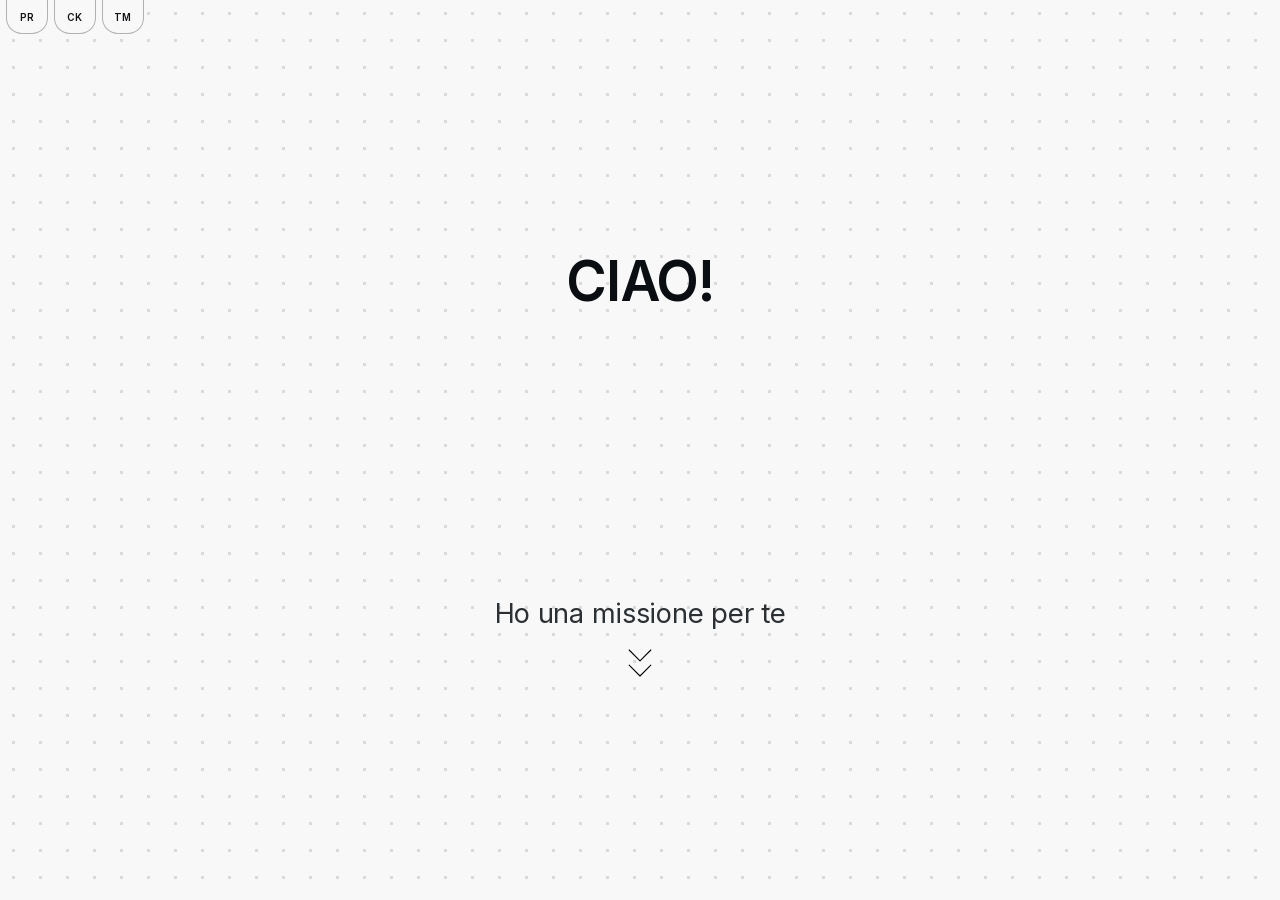
==== index.html @ a97706b1 "nuova slide e gestione privacy cookie e termini" ====
<!DOCTYPE html>
<html lang="it">
<head>
  <meta charset="UTF-8" />
  <meta name="viewport" content="width=device-width, initial-scale=1.0" />
  <title>Intesta | Progetto casco intelligente</title>
  <meta
    name="description"
    content="Intesta e il progetto in lingua italiana dedicato a un casco intelligente: una presentazione mobile-first con percorso interattivo per raccontare l'idea e il suo impatto sulla sicurezza."
  />
  <meta name="robots" content="index, follow" />
  <meta name="theme-color" content="#f8f8f8" />
  <meta name="apple-mobile-web-app-title" content="Intesta" />
  <meta property="og:locale" content="it_IT" />
  <meta property="og:type" content="website" />
  <meta property="og:site_name" content="Intesta" />
  <meta property="og:title" content="Intesta | Progetto casco intelligente" />
  <meta
    property="og:description"
    content="Scopri Intesta: la presentazione del progetto di casco intelligente, pensata per raccontare in modo semplice e coinvolgente una soluzione orientata alla sicurezza."
  />
  <meta name="twitter:card" content="summary" />
  <meta name="twitter:title" content="Intesta | Progetto casco intelligente" />
  <meta
    name="twitter:description"
    content="Presentazione interattiva in italiano del progetto Intesta: un casco intelligente orientato alla sicurezza."
  />
  <link rel="stylesheet" href="./assets/css/style.css" />
</head>
<body>
  <main id="app" aria-live="polite"></main>
  <nav class="legal-dock" aria-label="Link legali">
    <a class="legal-icon" href="./privacy.html" aria-label="Privacy Policy" title="Privacy Policy">PR</a>
    <a class="legal-icon" href="./cookie.html" aria-label="Cookie tecnici" title="Cookie tecnici">CK</a>
    <a class="legal-icon" href="./termini.html" aria-label="Termini di utilizzo" title="Termini di utilizzo">TM</a>
  </nav>
  <script src="./assets/js/app.js"></script>
</body>
</html>
---- assets/css/style.css ----
@font-face {
  font-family: "Inter";
  src: url("../fonts/Inter-Variable-latin.woff2") format("woff2");
  font-style: normal;
  font-weight: 100 900;
  font-display: swap;
}

* {
  box-sizing: border-box;
  margin: 0;
  padding: 0;
}

:root {
  --site-max-width: 600px;
  --site-side: max(0px, calc((100vw - var(--site-max-width)) / 2));
}

body {
  min-height: 100vh;
  font-family: "Inter", -apple-system, BlinkMacSystemFont, "Segoe UI", Arial, sans-serif;
  background-color: #f8f8f8;
  background-image: radial-gradient(circle, #dadada 1.45px, transparent 1.45px);
  background-size: 27px 27px;
  color: #111317;
  overflow: hidden;
}

#app {
  min-height: 100vh;
  max-width: var(--site-max-width);
  margin: 0 auto;
  position: relative;
}

.slider {
  position: relative;
  min-height: 100vh;
  display: grid;
  width: min(100vw, var(--site-max-width));
  margin: 0 auto;
  padding: clamp(24px, 7vw, 56px) clamp(18px, 5vw, 36px) 20px;
}

.slides {
  position: fixed;
  top: 0;
  right: var(--site-side);
  bottom: 0;
  left: var(--site-side);
  display: grid;
  place-items: center;
  pointer-events: none;
}

.slide {
  position: fixed;
  top: 0;
  right: var(--site-side);
  bottom: 0;
  left: var(--site-side);
  display: grid;
  place-items: center;
  opacity: 0;
  visibility: hidden;
  transform: translateY(20px) scale(0.985);
  filter: blur(7px);
  transition:
    opacity 620ms cubic-bezier(0.22, 1, 0.36, 1),
    transform 740ms cubic-bezier(0.22, 1, 0.36, 1),
    filter 480ms ease,
    visibility 0ms linear 740ms;
}

.slide.is-active {
  opacity: 1;
  visibility: visible;
  transform: translateY(0) scale(1);
  filter: blur(0);
  transition:
    opacity 620ms cubic-bezier(0.22, 1, 0.36, 1),
    transform 740ms cubic-bezier(0.22, 1, 0.36, 1),
    filter 430ms ease,
    visibility 0ms;
}

.slide-title {
  position: fixed;
  top: 30%;
  left: 50%;
  font-size: clamp(2rem, 9.5vw, 3.45rem);
  font-weight: 600;
  letter-spacing: -0.025em;
  text-align: center;
  line-height: 1.05;
  color: #0a0d11;
  transform: translate(-50%, -30%) translateX(var(--title-shift, 0));
  transition: transform 220ms ease, opacity 220ms ease;
  width: 90%;
}

.bottom {
  position: fixed;
  top: 0;
  right: var(--site-side);
  bottom: 0;
  left: var(--site-side);
  pointer-events: none;
}

.slide-subtitle {
  position: fixed;
  left: 50%;
  bottom: 30%;
  transform: translateX(-50%);
  width: max-content;
  text-align: center;
  font-size: clamp(1.45rem, 5.8vw, 1.72rem);
  font-weight: 400;
  letter-spacing: -0.01em;
  line-height: 1.2;
  color: #2b3035;
  transition: transform 350ms ease, opacity 350ms ease;
}

.slide-subtitle.is-hidden {
  visibility: hidden;
  min-height: 1.2em;
}

.controls {
  position: fixed;
  left: 50%;
  top: calc(70% + 5px);
  bottom: auto;
  transform: translateX(-50%);
  min-height: 56px;
  display: grid;
  place-items: center;
  margin-top: 0;
  pointer-events: auto;
}

.slide-subtitle.is-hidden + .controls:not(.is-choice) {
  top: auto;
  bottom: 30%;
}

.controls.is-choice {
  left: var(--site-side);
  right: var(--site-side);
  bottom: 25%;
  transform: none;
  pointer-events: none;
}

.nav-btn {
  width: 56px;
  height: 56px;
  border-radius: 999px;
  border: 4px solid #0c0f13;
  background: #fafafa;
  display: grid;
  place-items: center;
  cursor: pointer;
  transition: none;
  position: relative;
}

.nav-btn--down {
  width: auto;
  height: auto;
  border: none;
  background: transparent;
  box-shadow: none;
  padding: 0;
}

.nav-btn--down::after {
  content: none;
}

.nav-btn--down:hover,
.nav-btn--down:active {
  box-shadow: none;
  transform: none;
}

.nav-btn--dot {
  width: auto;
  height: auto;
  border: none;
  background: transparent;
  box-shadow: none;
  padding: 0;
  cursor: pointer;
}

.nav-btn--dot::after {
  content: none;
}

.nav-btn::after {
  content: "";
  position: absolute;
  inset: -7px;
  border-radius: inherit;
  border: 1px solid transparent;
  transition: border-color 220ms ease;
}

.nav-btn:hover,
.nav-btn:active {
  box-shadow: none;
  transform: none;
}

.nav-btn:focus-visible {
  outline: 3px solid #5162ff52;
  outline-offset: 2px;
}

.choice-group {
  position: static;
}

.choice-btn {
  border-radius: 999px;
  border: none;
  background: transparent;
  display: grid;
  place-items: center;
  cursor: pointer;
  transition: transform 220ms ease, filter 220ms ease;
  position: absolute;
  bottom: 0;
  pointer-events: auto;
}

.choice-btn--yes {
  right: 20% !important;
  left: auto !important;
}

.choice-btn--no {
  left: 20% !important;
  right: auto !important;
}

.icon-svg {
  display: block;
  width: 52px;
  height: 52px;
}

.icon-svg--down {
  width: 52px;
  height: 52px;
}

.icon-svg--choice {
  width: 52px;
  height: 52px;
}

.choice-btn:hover {
  transform: translateY(-1px) scale(1.04);
  filter: saturate(1.06);
}

.choice-btn:active {
  transform: scale(0.98);
}

.choice-btn:focus-visible {
  outline: 3px solid #5162ff52;
  outline-offset: 2px;
}

#app.is-selecting-no .slide.is-active .slide-title {
  --title-shift: -10px;
}

#app.is-selecting-yes .slide.is-active .slide-title {
  --title-shift: 10px;
}

.choice-btn.is-picked {
  transform: scale(1.12);
  filter: saturate(1.12);
}

.choice-btn.is-picked .icon-svg {
  animation: choice-pulse 240ms ease-out 1;
}

#app.is-transitioning .slide-subtitle {
  transform: translateX(-50%) translateY(4px);
  opacity: 0.72;
}

#app.is-transitioning .nav-btn,
#app.is-transitioning .choice-btn {
  transform: scale(0.94);
}

.sr-only {
  position: absolute;
  width: 1px;
  height: 1px;
  padding: 0;
  margin: -1px;
  overflow: hidden;
  clip: rect(0, 0, 0, 0);
  border: 0;
}

.legal-dock {
  position: fixed;
  top: 0;
  left: 6px;
  z-index: 24;
  transform: none;
  display: flex;
  align-items: flex-start;
  gap: 6px;
}

.legal-icon {
  width: 42px;
  height: 34px;
  border-radius: 0 0 16px 16px;
  border: 1.5px solid rgba(12, 15, 19, 0.3);
  border-top: 0;
  background: rgba(248, 248, 248, 0.95);
  color: #111317;
  text-decoration: none;
  font-size: 0.62rem;
  font-weight: 600;
  letter-spacing: 0.05em;
  display: grid;
  place-items: center;
  transition: transform 170ms ease, border-color 170ms ease, background-color 170ms ease;
}

.legal-icon:hover {
  transform: translateY(1px);
  border-color: rgba(12, 15, 19, 0.52);
  background: rgba(255, 255, 255, 0.98);
}

.legal-icon:focus-visible {
  outline: 2px solid #5162ff52;
  outline-offset: 2px;
}

.slide--profile {
  pointer-events: auto;
  align-items: flex-start;
  overflow-y: auto;
  overscroll-behavior: contain;
  -webkit-overflow-scrolling: touch;
}

.profile-card {
  --target-square: min(72vw, 288px);
  --target-inset: 14px;
  width: min(100%, calc(var(--target-square) + 36px));
  min-height: 100vh;
  padding: clamp(74px, 14vh, 110px) 18px 46px;
  display: grid;
  grid-template-rows: auto auto auto 1fr;
  justify-items: center;
  text-align: left;
  gap: 14px;
}

.profile-name {
  width: 100%;
  text-align: center;
  margin-bottom: 6px;
  font-size: 16px;
  letter-spacing: -0.02em;
  font-weight: 300;
  color: #1f2328;
}

.profile-photo-frame {
  position: relative;
  width: var(--target-square);
  max-width: 100%;
  aspect-ratio: 1 / 1;
  display: grid;
  place-items: center;
}

.profile-photo {
  width: calc(100% - (var(--target-inset) * 2));
  height: calc(100% - (var(--target-inset) * 2));
  object-fit: cover;
  filter: grayscale(1) contrast(1.06);
}

.photo-corner {
  position: absolute;
  width: 30px;
  height: 30px;
  pointer-events: none;
}

.photo-corner--tl {
  top: 0;
  left: 0;
  border-top: 2px solid #181c21;
  border-left: 2px solid #181c21;
}

.photo-corner--tr {
  top: 0;
  right: 0;
  border-top: 2px solid #181c21;
  border-right: 2px solid #181c21;
}

.photo-corner--bl {
  bottom: 0;
  left: 0;
  border-bottom: 2px solid #181c21;
  border-left: 2px solid #181c21;
}

.photo-corner--br {
  bottom: 0;
  right: 0;
  border-bottom: 2px solid #181c21;
  border-right: 2px solid #181c21;
}

.profile-bio {
  width: 100%;
  font-size: 14px;
  font-weight: 200;
  line-height: 1.38;
  letter-spacing: -0.01em;
  color: #2a2e33;
  white-space: pre-line;
}

.profile-contact {
  width: 100%;
  margin-top: clamp(18px, 6vh, 60px);
  font-size: 14px;
  font-weight: 300;
  line-height: 1.22;
  color: #0f1318;
}

.profile-contact a {
  color: inherit;
  text-decoration: none;
  font-size: 14px;
  font-weight: 300;
}

@media (prefers-reduced-motion: reduce) {
  .slide,
  .slide.is-active,
  .slide-title,
  .slide-subtitle,
  .nav-btn,
  .choice-btn,
  .choice-btn.is-picked .icon-svg,
  #app.is-transitioning .slide-subtitle,
  #app.is-transitioning .nav-btn,
  #app.is-transitioning .choice-btn {
    transition: none;
    transform: none;
    filter: none;
    animation: none;
  }
}

@keyframes choice-pulse {
  0% {
    transform: scale(0.95);
  }
  60% {
    transform: scale(1.14);
  }
  100% {
    transform: scale(1);
  }
}
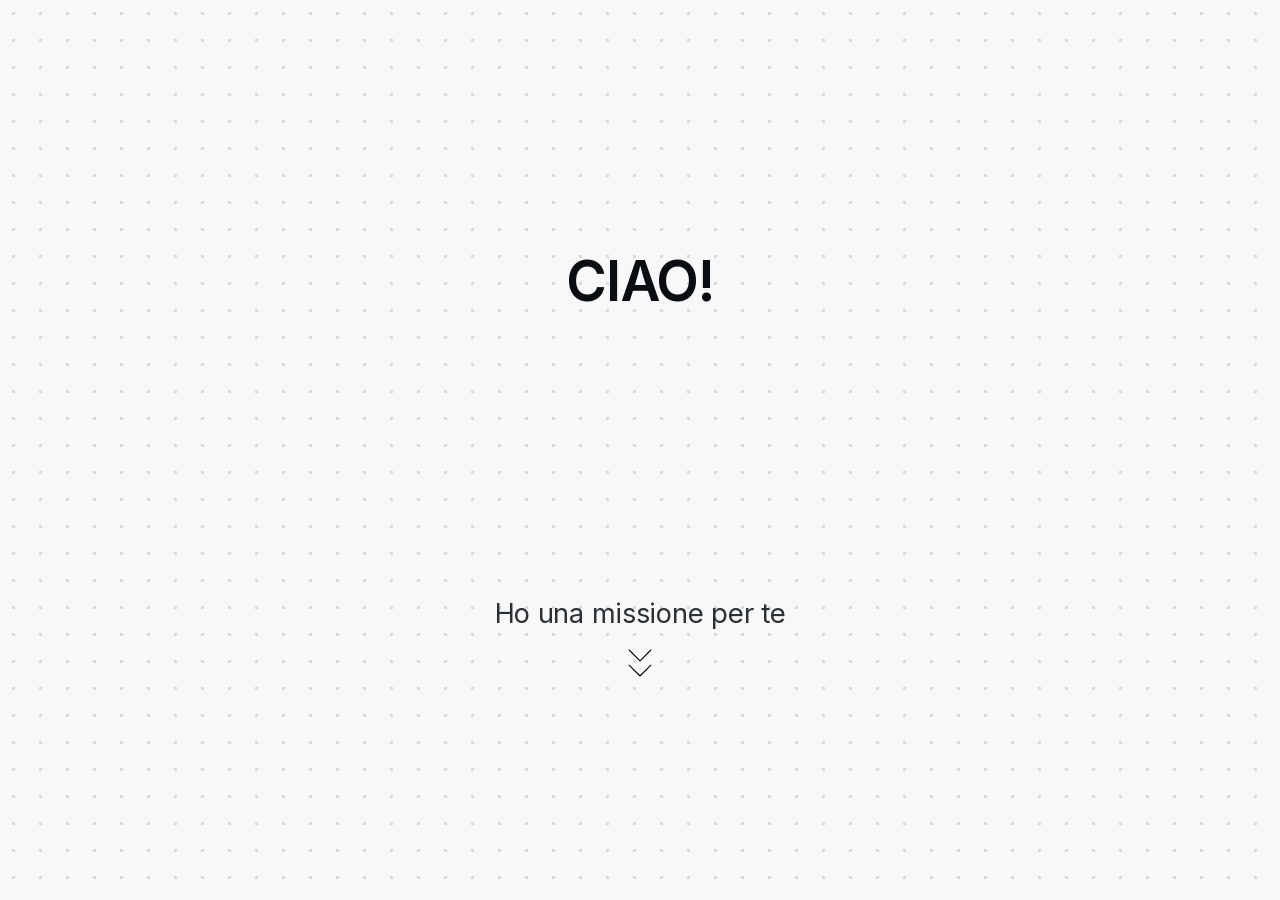
==== commit 1dba132e: "upload" ====
--- a/index.html
+++ b/index.html
@@ -32,7 +32,6 @@
   <nav class="legal-dock" aria-label="Link legali">
     <a class="legal-icon" href="./privacy.html" aria-label="Privacy Policy" title="Privacy Policy">PR</a>
     <a class="legal-icon" href="./cookie.html" aria-label="Cookie tecnici" title="Cookie tecnici">CK</a>
-    <a class="legal-icon" href="./termini.html" aria-label="Termini di utilizzo" title="Termini di utilizzo">TM</a>
   </nav>
   <script src="./assets/js/app.js"></script>
 </body>
--- a/assets/css/style.css
+++ b/assets/css/style.css
@@ -19,6 +19,7 @@
 
 body {
   min-height: 100vh;
+  min-height: 100svh;
   font-family: "Inter", -apple-system, BlinkMacSystemFont, "Segoe UI", Arial, sans-serif;
   background-color: #f8f8f8;
   background-image: radial-gradient(circle, #dadada 1.45px, transparent 1.45px);
@@ -29,6 +30,7 @@
 
 #app {
   min-height: 100vh;
+  min-height: 100svh;
   max-width: var(--site-max-width);
   margin: 0 auto;
   position: relative;
@@ -37,6 +39,7 @@
 .slider {
   position: relative;
   min-height: 100vh;
+  min-height: 100svh;
   display: grid;
   width: min(100vw, var(--site-max-width));
   margin: 0 auto;
@@ -142,7 +145,7 @@
   pointer-events: auto;
 }
 
-.slide-subtitle.is-hidden + .controls:not(.is-choice) {
+.slide-subtitle.is-hidden + .controls:not(.is-choice):not(.is-targets) {
   top: auto;
   bottom: 30%;
 }
@@ -153,6 +156,21 @@
   bottom: 25%;
   transform: none;
   pointer-events: none;
+}
+
+.controls.is-targets {
+  --targets-gap: 40px;
+  --targets-vpad: 40px;
+  left: var(--site-side);
+  right: var(--site-side);
+  top: 0;
+  bottom: 0;
+  transform: none;
+  display: block;
+  overflow-y: auto;
+  -webkit-overflow-scrolling: touch;
+  pointer-events: auto;
+  padding: var(--targets-vpad) 0;
 }
 
 .nav-btn {
@@ -278,6 +296,113 @@
   outline-offset: 2px;
 }
 
+.target-grid {
+  width: 100%;
+  margin: 0 auto;
+  display: flex;
+  flex-direction: column;
+  align-items: center;
+  gap: var(--targets-gap);
+  padding: 0;
+  pointer-events: auto;
+}
+
+.target-btn {
+  position: relative;
+  width: calc((100svh - (var(--targets-vpad) * 2) - var(--targets-gap)) / 2);
+  max-width: 100%;
+  margin: 0 auto;
+  flex: 0 0 auto;
+  aspect-ratio: 1 / 1;
+  border: none;
+  background: transparent;
+  display: grid;
+  place-items: center;
+  padding: 14px;
+  overflow: hidden;
+}
+
+.target-btn--wide {
+  width: calc((100svh - (var(--targets-vpad) * 2) - var(--targets-gap)) / 2);
+  aspect-ratio: 1 / 2;
+}
+
+.target-btn--profile {
+  cursor: pointer;
+  transition: transform 170ms ease, filter 170ms ease;
+}
+
+.target-btn--helmet {
+  cursor: pointer;
+  transition: transform 170ms ease, filter 170ms ease;
+}
+
+.target-btn--profile:hover,
+.target-btn--helmet:hover {
+  transform: scale(1.02);
+  filter: saturate(1.02);
+}
+
+.target-btn--profile:focus-visible,
+.target-btn--helmet:focus-visible {
+  outline: 3px solid #5162ff52;
+  outline-offset: 2px;
+}
+
+.target-btn--empty {
+  pointer-events: none;
+}
+
+.target-image {
+  width: 100%;
+  height: 100%;
+  aspect-ratio: 1 / 1;
+  display: block;
+  object-fit: cover;
+  object-position: center;
+  filter: grayscale(1) contrast(1.06);
+}
+
+.target-image--helmet {
+  transform: scale(1.45);
+  transform-origin: center;
+}
+
+.target-corner {
+  position: absolute;
+  width: 24px;
+  height: 24px;
+  pointer-events: none;
+}
+
+.target-corner--tl {
+  top: 0;
+  left: 0;
+  border-top: 2px solid #181c21;
+  border-left: 2px solid #181c21;
+}
+
+.target-corner--tr {
+  top: 0;
+  right: 0;
+  border-top: 2px solid #181c21;
+  border-right: 2px solid #181c21;
+}
+
+.target-corner--bl {
+  bottom: 0;
+  left: 0;
+  border-bottom: 2px solid #181c21;
+  border-left: 2px solid #181c21;
+}
+
+.target-corner--br {
+  bottom: 0;
+  right: 0;
+  border-bottom: 2px solid #181c21;
+  border-right: 2px solid #181c21;
+}
+
 #app.is-selecting-no .slide.is-active .slide-title {
   --title-shift: -10px;
 }
@@ -303,6 +428,18 @@
 #app.is-transitioning .nav-btn,
 #app.is-transitioning .choice-btn {
   transform: scale(0.94);
+}
+
+#app.is-dot-to-targets .controls.is-targets .target-grid {
+  animation: targets-reveal 560ms cubic-bezier(0.22, 1, 0.36, 1) both;
+}
+
+#app.is-dot-to-targets .controls.is-targets .targets-contact-row {
+  animation: targets-reveal-soft 560ms cubic-bezier(0.22, 1, 0.36, 1) 60ms both;
+}
+
+#app.is-dot-to-targets .controls.is-targets .legal-dock.is-inline-footer {
+  animation: targets-reveal-soft 560ms cubic-bezier(0.22, 1, 0.36, 1) 100ms both;
 }
 
 .sr-only {
@@ -322,7 +459,7 @@
   left: 6px;
   z-index: 24;
   transform: none;
-  display: flex;
+  display: none;
   align-items: flex-start;
   gap: 6px;
 }
@@ -355,12 +492,251 @@
   outline-offset: 2px;
 }
 
-.slide--profile {
+.legal-dock.is-inline-footer {
+  position: static;
+  display: flex;
+  transform: none;
+  justify-content: center;
+  align-items: center;
+  gap: 16px;
+  margin: 14px auto 12px;
+  flex-wrap: wrap;
+}
+
+.legal-dock.is-inline-footer .legal-icon {
+  width: auto;
+  height: auto;
+  border: none;
+  border-radius: 0;
+  background: transparent;
+  font-size: 0.8rem;
+  font-weight: 300;
+  letter-spacing: 0.01em;
+  opacity: 0.7;
+  text-decoration: underline;
+  text-underline-offset: 2px;
+}
+
+.legal-dock.is-inline-footer .legal-icon:hover {
+  transform: translateY(-1px);
+  border-color: transparent;
+  background: transparent;
+  opacity: 1;
+}
+
+.targets-contact-row {
+  width: min(100%, 50svh);
+  margin: 36px auto 2px;
+  display: flex;
+  justify-content: space-between;
+  align-items: center;
+  gap: 12px;
+}
+
+.targets-contact-row a {
+  color: #111317;
+  text-decoration: none;
+  font-size: 14px;
+  font-weight: 300;
+  line-height: 1.2;
+}
+
+#app.is-popup-open .slider {
+  pointer-events: none;
+}
+
+.ai-chat {
+  position: fixed;
+  right: calc(var(--site-side) + 14px);
+  bottom: 14px;
+  z-index: 55;
+  opacity: 0;
+  pointer-events: none;
+  transition: opacity 220ms ease;
+}
+
+.ai-chat.is-available {
+  opacity: 1;
   pointer-events: auto;
-  align-items: flex-start;
+}
+
+.ai-chat-launcher {
+  width: 56px;
+  height: 56px;
+  border: none;
+  background: transparent;
+  display: grid;
+  place-items: center;
+  padding: 0;
+  cursor: pointer;
+}
+
+.ai-chat-panel {
+  position: absolute;
+  right: 0;
+  bottom: 64px;
+  width: min(90vw, 360px);
+  min-height: 300px;
+  max-height: min(66svh, 560px);
+  border: 1px solid rgba(16, 20, 27, 0.14);
+  border-radius: 18px;
+  background: rgba(250, 250, 250, 0.98);
+  box-shadow: 0 10px 38px rgba(17, 22, 30, 0.18);
+  overflow: hidden;
+  display: grid;
+  grid-template-rows: auto 1fr auto;
+  opacity: 0;
+  transform: translateY(14px) scale(0.98);
+  pointer-events: none;
+  transition: opacity 240ms ease, transform 280ms cubic-bezier(0.22, 1, 0.36, 1);
+}
+
+.ai-chat.is-open .ai-chat-panel {
+  opacity: 1;
+  transform: translateY(0) scale(1);
+  pointer-events: auto;
+}
+
+.ai-chat-header {
+  padding: 10px 12px;
+  border-bottom: 1px solid rgba(16, 20, 27, 0.08);
+  display: flex;
+  justify-content: space-between;
+  align-items: center;
+  font-size: 0.86rem;
+  font-weight: 600;
+  letter-spacing: 0.01em;
+}
+
+.ai-chat-close {
+  border: none;
+  background: transparent;
+  color: #151a20;
+  font-size: 1.24rem;
+  line-height: 1;
+  cursor: pointer;
+}
+
+.ai-chat-messages {
+  padding: 12px;
   overflow-y: auto;
-  overscroll-behavior: contain;
+  display: grid;
+  align-content: start;
+  gap: 8px;
+}
+
+.ai-chat-msg {
+  max-width: 86%;
+  padding: 8px 10px;
+  border-radius: 12px;
+  font-size: 0.86rem;
+  line-height: 1.35;
+}
+
+.ai-chat-msg--assistant {
+  background: #eef0f3;
+  color: #20252c;
+}
+
+.ai-chat-msg--user {
+  margin-left: auto;
+  background: #11151b;
+  color: #f7f8fa;
+}
+
+.ai-chat-form {
+  display: grid;
+  grid-template-columns: 1fr auto;
+  gap: 8px;
+  padding: 10px;
+  border-top: 1px solid rgba(16, 20, 27, 0.08);
+}
+
+.ai-chat-input {
+  min-width: 0;
+  border: 1px solid rgba(16, 20, 27, 0.2);
+  border-radius: 10px;
+  padding: 8px 10px;
+  font: inherit;
+  font-size: 0.86rem;
+  background: #fff;
+  color: #171c22;
+}
+
+.ai-chat-send {
+  border: none;
+  border-radius: 10px;
+  padding: 0 12px;
+  font: inherit;
+  font-size: 0.82rem;
+  font-weight: 600;
+  background: #11151b;
+  color: #fff;
+  cursor: pointer;
+}
+
+.ai-chat-send:disabled {
+  opacity: 0.55;
+  cursor: wait;
+}
+
+.profile-popup {
+  position: fixed;
+  top: 0;
+  right: var(--site-side);
+  bottom: 0;
+  left: var(--site-side);
+  z-index: 42;
+  background-color: #f8f8f8;
+  background-image: radial-gradient(circle, #dadada 1.45px, transparent 1.45px);
+  background-size: 27px 27px;
+  opacity: 0;
+  pointer-events: none;
+  transition: opacity 320ms cubic-bezier(0.22, 1, 0.36, 1);
+}
+
+.profile-popup[hidden] {
+  display: none;
+}
+
+.profile-popup.is-open {
+  opacity: 1;
+  pointer-events: auto;
+}
+
+.profile-popup-body {
+  height: 100%;
+  overflow-y: auto;
   -webkit-overflow-scrolling: touch;
+  display: grid;
+  justify-items: center;
+  transform: translateY(12px) scale(0.99);
+  transition: transform 320ms cubic-bezier(0.22, 1, 0.36, 1);
+}
+
+.profile-popup.is-open .profile-popup-body {
+  transform: translateY(0) scale(1);
+}
+
+.profile-popup-close {
+  position: fixed;
+  top: 24px;
+  right: calc(var(--site-side) + 16px);
+  z-index: 45;
+  border: none;
+  background: transparent;
+  padding: 4px;
+  cursor: pointer;
+}
+
+.profile-popup-close .icon-svg {
+  width: 34px;
+  height: 34px;
+}
+
+.profile-popup-close:focus-visible {
+  outline: 3px solid #5162ff52;
+  outline-offset: 2px;
 }
 
 .profile-card {
@@ -368,12 +744,44 @@
   --target-inset: 14px;
   width: min(100%, calc(var(--target-square) + 36px));
   min-height: 100vh;
-  padding: clamp(74px, 14vh, 110px) 18px 46px;
+  min-height: 100svh;
+  padding: clamp(74px, 14svh, 110px) 18px 72px;
   display: grid;
   grid-template-rows: auto auto auto 1fr;
   justify-items: center;
   text-align: left;
   gap: 14px;
+}
+
+.profile-popup.is-legal-mode .profile-card {
+  width: 100%;
+  min-height: 100svh;
+  padding: 78px 0 0;
+  display: block;
+}
+
+.legal-popup-shell {
+  width: 100%;
+  height: calc(100svh - 92px);
+  display: grid;
+  grid-template-rows: auto 1fr;
+  gap: 10px;
+}
+
+.legal-popup-title {
+  margin: 0 auto;
+  width: fit-content;
+  font-size: 0.92rem;
+  font-weight: 500;
+  letter-spacing: 0.02em;
+  color: #1e2329;
+}
+
+.legal-popup-frame {
+  width: 100%;
+  height: 100%;
+  border: none;
+  background: transparent;
 }
 
 .profile-name {
@@ -399,7 +807,13 @@
   width: calc(100% - (var(--target-inset) * 2));
   height: calc(100% - (var(--target-inset) * 2));
   object-fit: cover;
+  object-position: center;
   filter: grayscale(1) contrast(1.06);
+}
+
+.profile-photo--helmet {
+  transform: scale(1.55);
+  transform-origin: center;
 }
 
 .photo-corner {
@@ -449,11 +863,12 @@
 
 .profile-contact {
   width: 100%;
-  margin-top: clamp(18px, 6vh, 60px);
+  margin-top: clamp(18px, 6svh, 60px);
   font-size: 14px;
   font-weight: 300;
   line-height: 1.22;
   color: #0f1318;
+  padding-bottom: 2rem;
 }
 
 .profile-contact a {
@@ -470,6 +885,9 @@
   .slide-subtitle,
   .nav-btn,
   .choice-btn,
+  .target-btn--profile,
+  .profile-popup,
+  .profile-popup-body,
   .choice-btn.is-picked .icon-svg,
   #app.is-transitioning .slide-subtitle,
   #app.is-transitioning .nav-btn,
@@ -478,6 +896,25 @@
     transform: none;
     filter: none;
     animation: none;
+  }
+}
+
+@media (hover: none) and (pointer: coarse) {
+  * {
+    -webkit-tap-highlight-color: transparent;
+  }
+
+  .nav-btn:focus-visible,
+  .choice-btn:focus-visible,
+  .target-btn--profile:focus-visible,
+  .target-btn--helmet:focus-visible,
+  .legal-icon:focus-visible,
+  .profile-popup-close:focus-visible,
+  .ai-chat-launcher:focus-visible,
+  .ai-chat-close:focus-visible,
+  .ai-chat-input:focus-visible,
+  .ai-chat-send:focus-visible {
+    outline: none;
   }
 }
 
@@ -492,3 +929,27 @@
     transform: scale(1);
   }
 }
+
+@keyframes targets-reveal {
+  0% {
+    opacity: 0;
+    transform: translateY(24px) scale(0.97);
+    filter: blur(4px);
+  }
+  100% {
+    opacity: 1;
+    transform: translateY(0) scale(1);
+    filter: blur(0);
+  }
+}
+
+@keyframes targets-reveal-soft {
+  0% {
+    opacity: 0;
+    transform: translateY(12px);
+  }
+  100% {
+    opacity: 1;
+    transform: translateY(0);
+  }
+}
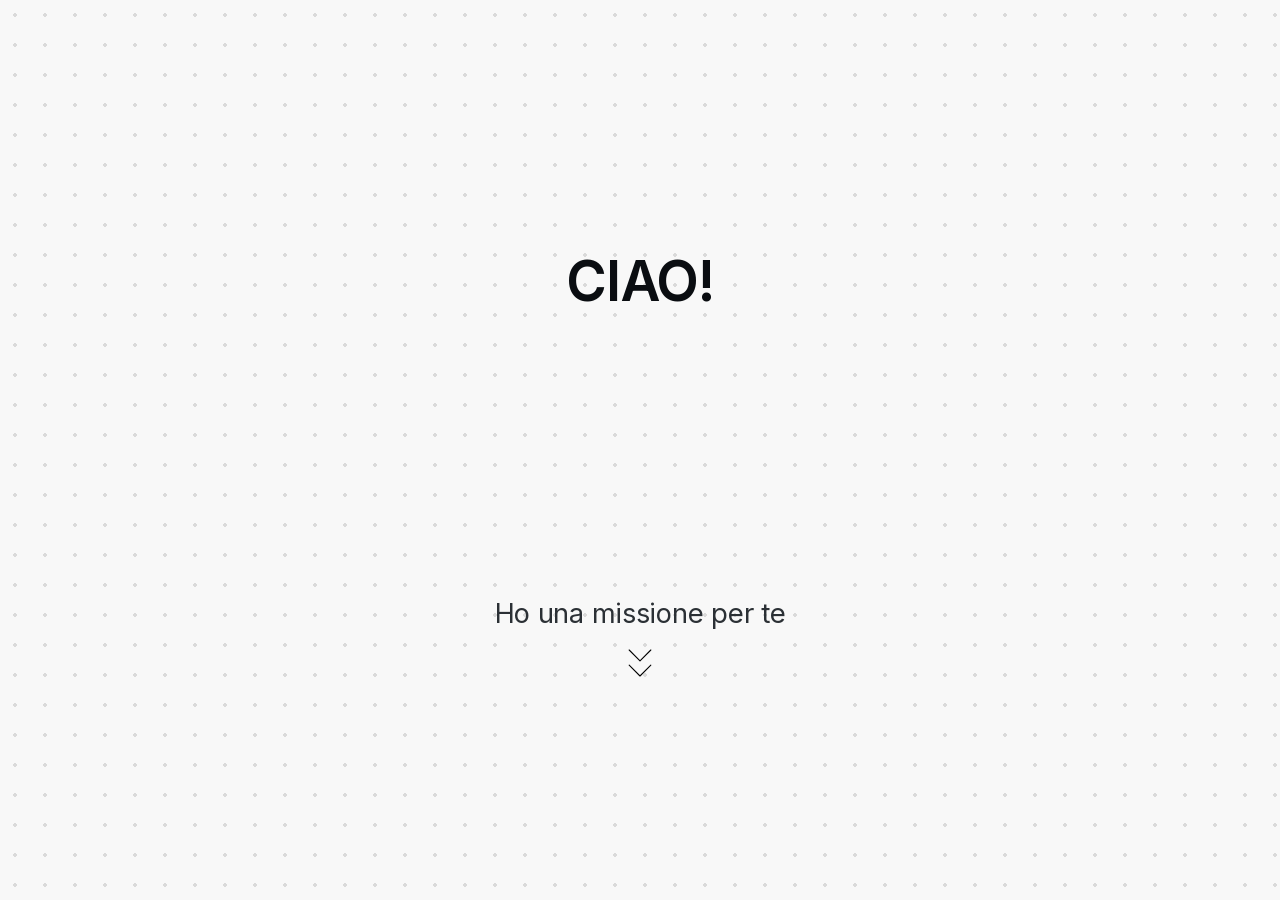
==== commit 66ba3e28: "upload" ====
--- a/index.html
+++ b/index.html
@@ -6,8 +6,10 @@
   <title>Intesta | Progetto casco intelligente</title>
   <meta
     name="description"
-    content="Intesta e il progetto in lingua italiana dedicato a un casco intelligente: una presentazione mobile-first con percorso interattivo per raccontare l'idea e il suo impatto sulla sicurezza."
+    content="Intesta è uno spazio creativo dove il casco da bici viene reinterpretato dalla community. La piattaforma nasce da una tesi che costruisce un nuovo immaginario, lontano dallo stigma che ancora accompagna il casco in Italia."
   />
+  <meta name="author" content="Tomas Berardi" />
+  <meta name="developer" content="Alex Timoncini" />
   <meta name="robots" content="index, follow" />
   <meta name="theme-color" content="#f8f8f8" />
   <meta name="apple-mobile-web-app-title" content="Intesta" />
--- a/assets/css/style.css
+++ b/assets/css/style.css
@@ -15,6 +15,9 @@
 :root {
   --site-max-width: 600px;
   --site-side: max(0px, calc((100vw - var(--site-max-width)) / 2));
+  --dot-grid-size: 30px;
+  --dot-radius: 1.7px;
+  --motion-ease: cubic-bezier(0.22, 1, 0.36, 1);
 }
 
 body {
@@ -22,8 +25,8 @@
   min-height: 100svh;
   font-family: "Inter", -apple-system, BlinkMacSystemFont, "Segoe UI", Arial, sans-serif;
   background-color: #f8f8f8;
-  background-image: radial-gradient(circle, #dadada 1.45px, transparent 1.45px);
-  background-size: 27px 27px;
+  background-image: radial-gradient(circle, #dadada var(--dot-radius), transparent var(--dot-radius));
+  background-size: var(--dot-grid-size) var(--dot-grid-size);
   color: #111317;
   overflow: hidden;
 }
@@ -34,6 +37,28 @@
   max-width: var(--site-max-width);
   margin: 0 auto;
   position: relative;
+  z-index: 0;
+}
+
+#app::before {
+  content: "";
+  position: fixed;
+  inset: 0;
+  pointer-events: none;
+  z-index: -1;
+  opacity: 0;
+  background-image: radial-gradient(
+    circle,
+    var(--choice-sweep-color, #39b86a) var(--dot-radius),
+    transparent var(--dot-radius)
+  );
+  background-size: var(--dot-grid-size) var(--dot-grid-size);
+  filter: blur(var(--choice-sweep-blur, 0px));
+  transition: opacity 120ms var(--motion-ease);
+}
+
+#app.is-choice-sweep::before {
+  opacity: 0.48;
 }
 
 .slider {
@@ -70,9 +95,9 @@
   transform: translateY(20px) scale(0.985);
   filter: blur(7px);
   transition:
-    opacity 620ms cubic-bezier(0.22, 1, 0.36, 1),
-    transform 740ms cubic-bezier(0.22, 1, 0.36, 1),
-    filter 480ms ease,
+    opacity 620ms var(--motion-ease),
+    transform 740ms var(--motion-ease),
+    filter 480ms var(--motion-ease),
     visibility 0ms linear 740ms;
 }
 
@@ -82,9 +107,9 @@
   transform: translateY(0) scale(1);
   filter: blur(0);
   transition:
-    opacity 620ms cubic-bezier(0.22, 1, 0.36, 1),
-    transform 740ms cubic-bezier(0.22, 1, 0.36, 1),
-    filter 430ms ease,
+    opacity 620ms var(--motion-ease),
+    transform 740ms var(--motion-ease),
+    filter 430ms var(--motion-ease),
     visibility 0ms;
 }
 
@@ -98,8 +123,8 @@
   text-align: center;
   line-height: 1.05;
   color: #0a0d11;
-  transform: translate(-50%, -30%) translateX(var(--title-shift, 0));
-  transition: transform 220ms ease, opacity 220ms ease;
+  transform: translate(-50%, -30%);
+  transition: transform 220ms var(--motion-ease), opacity 220ms var(--motion-ease);
   width: 90%;
 }
 
@@ -124,7 +149,7 @@
   letter-spacing: -0.01em;
   line-height: 1.2;
   color: #2b3035;
-  transition: transform 350ms ease, opacity 350ms ease;
+  transition: transform 350ms var(--motion-ease), opacity 350ms var(--motion-ease);
 }
 
 .slide-subtitle.is-hidden {
@@ -168,9 +193,17 @@
   transform: none;
   display: block;
   overflow-y: auto;
+  overflow-x: hidden;
   -webkit-overflow-scrolling: touch;
   pointer-events: auto;
   padding: var(--targets-vpad) 0;
+}
+
+@media (min-width: 900px) {
+  .controls.is-targets {
+    left: 0;
+    right: 0;
+  }
 }
 
 .nav-btn {
@@ -225,7 +258,7 @@
   inset: -7px;
   border-radius: inherit;
   border: 1px solid transparent;
-  transition: border-color 220ms ease;
+  transition: border-color 220ms var(--motion-ease);
 }
 
 .nav-btn:hover,
@@ -250,7 +283,7 @@
   display: grid;
   place-items: center;
   cursor: pointer;
-  transition: transform 220ms ease, filter 220ms ease;
+  transition: transform 220ms var(--motion-ease), filter 220ms var(--motion-ease);
   position: absolute;
   bottom: 0;
   pointer-events: auto;
@@ -329,12 +362,12 @@
 
 .target-btn--profile {
   cursor: pointer;
-  transition: transform 170ms ease, filter 170ms ease;
+  transition: transform 170ms var(--motion-ease), filter 170ms var(--motion-ease);
 }
 
 .target-btn--helmet {
   cursor: pointer;
-  transition: transform 170ms ease, filter 170ms ease;
+  transition: transform 170ms var(--motion-ease), filter 170ms var(--motion-ease);
 }
 
 .target-btn--profile:hover,
@@ -351,6 +384,203 @@
 
 .target-btn--empty {
   pointer-events: none;
+}
+
+.helmet-upload-form {
+  width: calc((100svh - (var(--targets-vpad) * 2) - var(--targets-gap)) / 2);
+  max-width: 100%;
+  margin: 0 auto;
+  display: grid;
+  gap: var(--targets-gap);
+}
+
+.target-btn--input {
+  align-items: center;
+  align-content: center;
+}
+
+.target-btn--description {
+  cursor: text;
+  align-items: center;
+}
+
+.helmet-upload-textarea {
+  width: 100%;
+  height: 100%;
+  padding: 10px 58px 12px 58px;
+  border: none;
+  background: transparent;
+  resize: none;
+  outline: none;
+  text-align: center;
+  font: inherit;
+  font-size: clamp(1rem, 4.2vw, 1.2rem);
+  line-height: 1.2;
+  letter-spacing: -0.02em;
+  color: #0f1318;
+}
+
+.helmet-upload-textarea::placeholder {
+  color: rgba(15, 19, 24, 0.45);
+}
+
+.target-btn--upload {
+  position: relative;
+  cursor: pointer;
+  text-align: center;
+  gap: 6px;
+}
+
+.helmet-upload-file {
+  position: absolute;
+  inset: 0;
+  opacity: 0;
+  cursor: pointer;
+}
+
+.helmet-upload-icon {
+  width: 48px;
+  height: 48px;
+}
+
+.helmet-upload-copy {
+  font-size: clamp(1rem, 4vw, 1.12rem);
+  font-weight: 600;
+  letter-spacing: -0.01em;
+  line-height: 1.2;
+}
+
+.helmet-upload-meta {
+  font-size: 0.72rem;
+  letter-spacing: 0.01em;
+  opacity: 0.68;
+}
+
+.helmet-upload-preview {
+  position: absolute;
+  inset: 14px;
+  width: calc(100% - 28px);
+  height: calc(100% - 28px);
+  object-fit: cover;
+  border-radius: 8px;
+  background: #fff;
+}
+
+.helmet-upload-preview.is-hidden {
+  display: none;
+}
+
+.helmet-send-btn {
+  position: absolute;
+  right: 12px;
+  bottom: 12px;
+  width: 42px;
+  height: 42px;
+  border: none;
+  border-radius: 999px;
+  background: #11151b;
+  color: #fff;
+  display: grid;
+  place-items: center;
+  cursor: pointer;
+  box-shadow:
+    0 7px 16px rgba(12, 16, 24, 0.22),
+    0 2px 4px rgba(12, 16, 24, 0.16);
+  transition: transform 150ms var(--motion-ease), opacity 150ms var(--motion-ease);
+}
+
+.helmet-send-btn svg {
+  width: 21px;
+  height: 21px;
+  fill: currentColor;
+  transform: translateX(1px);
+}
+
+.helmet-send-btn:hover {
+  transform: translateY(-1px);
+}
+
+.helmet-send-btn:disabled {
+  opacity: 0.55;
+  cursor: wait;
+}
+
+.helmet-send-btn.is-hidden {
+  display: none;
+}
+
+.helmet-remove-btn {
+  position: absolute;
+  top: 10px;
+  right: 10px;
+  border: none;
+  border-radius: 999px;
+  padding: 6px 10px;
+  background: rgba(18, 24, 33, 0.88);
+  color: #fff;
+  font-size: 0.68rem;
+  font-weight: 600;
+  line-height: 1;
+  letter-spacing: 0.02em;
+  cursor: pointer;
+  z-index: 3;
+}
+
+.helmet-remove-btn:hover {
+  opacity: 0.92;
+}
+
+.helmet-remove-btn:disabled {
+  opacity: 0.55;
+  cursor: wait;
+}
+
+.helmet-remove-btn.is-hidden {
+  display: none;
+}
+
+.target-btn--upload.is-image-locked .helmet-upload-file {
+  pointer-events: none;
+}
+
+.target-btn--upload.is-image-locked .helmet-upload-icon,
+.target-btn--upload.is-image-locked .helmet-upload-copy,
+.target-btn--upload.is-image-locked .helmet-upload-meta {
+  display: none;
+}
+
+.upload-toast {
+  position: fixed;
+  left: 50%;
+  bottom: 22px;
+  transform: translateX(-50%) translateY(16px);
+  max-width: min(92vw, 460px);
+  padding: 10px 14px;
+  border-radius: 10px;
+  color: #fff;
+  font-size: 0.86rem;
+  font-weight: 600;
+  letter-spacing: 0.01em;
+  box-shadow:
+    0 10px 26px rgba(14, 18, 24, 0.24),
+    0 2px 8px rgba(14, 18, 24, 0.16);
+  opacity: 0;
+  pointer-events: none;
+  transition: transform 180ms var(--motion-ease), opacity 180ms var(--motion-ease);
+  z-index: 120;
+}
+
+.upload-toast.is-visible {
+  opacity: 1;
+  transform: translateX(-50%) translateY(0);
+}
+
+.upload-toast.is-success {
+  background: #1f9b48;
+}
+
+.upload-toast.is-error {
+  background: #bf2f2f;
 }
 
 .target-image {
@@ -403,21 +633,13 @@
   border-right: 2px solid #181c21;
 }
 
-#app.is-selecting-no .slide.is-active .slide-title {
-  --title-shift: -10px;
-}
-
-#app.is-selecting-yes .slide.is-active .slide-title {
-  --title-shift: 10px;
-}
-
 .choice-btn.is-picked {
   transform: scale(1.12);
   filter: saturate(1.12);
 }
 
 .choice-btn.is-picked .icon-svg {
-  animation: choice-pulse 240ms ease-out 1;
+  animation: choice-pulse 240ms var(--motion-ease) 1;
 }
 
 #app.is-transitioning .slide-subtitle {
@@ -431,15 +653,15 @@
 }
 
 #app.is-dot-to-targets .controls.is-targets .target-grid {
-  animation: targets-reveal 560ms cubic-bezier(0.22, 1, 0.36, 1) both;
+  animation: targets-reveal 560ms var(--motion-ease) both;
 }
 
 #app.is-dot-to-targets .controls.is-targets .targets-contact-row {
-  animation: targets-reveal-soft 560ms cubic-bezier(0.22, 1, 0.36, 1) 60ms both;
+  animation: targets-reveal-soft 560ms var(--motion-ease) 60ms both;
 }
 
 #app.is-dot-to-targets .controls.is-targets .legal-dock.is-inline-footer {
-  animation: targets-reveal-soft 560ms cubic-bezier(0.22, 1, 0.36, 1) 100ms both;
+  animation: targets-reveal-soft 560ms var(--motion-ease) 100ms both;
 }
 
 .sr-only {
@@ -478,7 +700,7 @@
   letter-spacing: 0.05em;
   display: grid;
   place-items: center;
-  transition: transform 170ms ease, border-color 170ms ease, background-color 170ms ease;
+  transition: transform 170ms var(--motion-ease), border-color 170ms var(--motion-ease), background-color 170ms var(--motion-ease);
 }
 
 .legal-icon:hover {
@@ -549,10 +771,10 @@
   position: fixed;
   right: calc(var(--site-side) + 14px);
   bottom: 14px;
-  z-index: 55;
+  z-index: 80;
   opacity: 0;
   pointer-events: none;
-  transition: opacity 220ms ease;
+  transition: opacity 220ms var(--motion-ease);
 }
 
 .ai-chat.is-available {
@@ -563,12 +785,24 @@
 .ai-chat-launcher {
   width: 56px;
   height: 56px;
-  border: none;
-  background: transparent;
+  border: 1px solid rgba(15, 20, 29, 0.08);
+  border-radius: 999px;
+  background: #ffffff;
+  box-shadow:
+    0 8px 20px rgba(12, 16, 24, 0.16),
+    0 2px 6px rgba(12, 16, 24, 0.1);
   display: grid;
   place-items: center;
   padding: 0;
   cursor: pointer;
+  transition: transform 180ms var(--motion-ease), box-shadow 180ms var(--motion-ease);
+}
+
+.ai-chat-launcher:hover {
+  transform: translateY(-1px);
+  box-shadow:
+    0 10px 24px rgba(12, 16, 24, 0.2),
+    0 3px 8px rgba(12, 16, 24, 0.12);
 }
 
 .ai-chat-panel {
@@ -588,7 +822,7 @@
   opacity: 0;
   transform: translateY(14px) scale(0.98);
   pointer-events: none;
-  transition: opacity 240ms ease, transform 280ms cubic-bezier(0.22, 1, 0.36, 1);
+  transition: opacity 240ms var(--motion-ease), transform 280ms var(--motion-ease);
 }
 
 .ai-chat.is-open .ai-chat-panel {
@@ -636,6 +870,54 @@
 .ai-chat-msg--assistant {
   background: #eef0f3;
   color: #20252c;
+  white-space: pre-wrap;
+}
+
+.ai-chat-msg--typing {
+  display: inline-flex;
+  align-items: center;
+  gap: 4px;
+  min-width: 42px;
+  width: 42px;
+}
+
+.ai-dot {
+  width: 6px;
+  height: 6px;
+  border-radius: 999px;
+  background: #6a727d;
+  opacity: 0.35;
+  animation: ai-dot-bounce 900ms var(--motion-ease) infinite;
+}
+
+.ai-dot:nth-child(2) {
+  animation-delay: 120ms;
+}
+
+.ai-dot:nth-child(3) {
+  animation-delay: 240ms;
+}
+
+.ai-chat-msg--typewriter::after {
+  content: "";
+  display: inline-block;
+  width: 1px;
+  height: 0.95em;
+  margin-left: 2px;
+  vertical-align: -1px;
+  background: currentColor;
+  animation: ai-caret-blink 700ms steps(1) infinite;
+}
+
+.ai-chat-msg--from-dots {
+  width: 42px;
+  min-height: 34px;
+  overflow: hidden;
+  transition: width 220ms var(--motion-ease);
+}
+
+.ai-chat-msg--from-dots.is-expanding {
+  width: min(86%, 308px);
 }
 
 .ai-chat-msg--user {
@@ -688,11 +970,11 @@
   left: var(--site-side);
   z-index: 42;
   background-color: #f8f8f8;
-  background-image: radial-gradient(circle, #dadada 1.45px, transparent 1.45px);
-  background-size: 27px 27px;
+  background-image: radial-gradient(circle, #dadada var(--dot-radius), transparent var(--dot-radius));
+  background-size: var(--dot-grid-size) var(--dot-grid-size);
   opacity: 0;
   pointer-events: none;
-  transition: opacity 320ms cubic-bezier(0.22, 1, 0.36, 1);
+  transition: opacity 320ms var(--motion-ease);
 }
 
 .profile-popup[hidden] {
@@ -711,7 +993,7 @@
   display: grid;
   justify-items: center;
   transform: translateY(12px) scale(0.99);
-  transition: transform 320ms cubic-bezier(0.22, 1, 0.36, 1);
+  transition: transform 320ms var(--motion-ease);
 }
 
 .profile-popup.is-open .profile-popup-body {
@@ -878,6 +1160,306 @@
   font-weight: 300;
 }
 
+body.admin-mode {
+  overflow: auto;
+  overflow-x: hidden;
+}
+
+body.admin-mode .legal-dock {
+  display: none !important;
+}
+
+.admin-shell {
+  min-height: 100vh;
+  min-height: 100svh;
+  max-width: var(--site-max-width);
+  margin: 0 auto;
+  padding: 18px 14px 28px;
+  display: grid;
+  gap: 14px;
+}
+
+.admin-loading {
+  margin: auto;
+  font-size: 0.95rem;
+  color: #29303a;
+}
+
+.admin-login-card {
+  width: min(100%, 460px);
+  margin: auto;
+  background: rgba(255, 255, 255, 0.92);
+  border: 1px solid rgba(18, 25, 35, 0.12);
+  border-radius: 16px;
+  box-shadow: 0 8px 24px rgba(15, 20, 30, 0.12);
+  padding: 18px 14px;
+  display: grid;
+  gap: 10px;
+}
+
+.admin-title {
+  font-size: 1.28rem;
+  font-weight: 700;
+  letter-spacing: -0.02em;
+}
+
+.admin-subtitle {
+  font-size: 0.9rem;
+  color: #353d48;
+}
+
+.admin-login-form {
+  display: grid;
+  gap: 8px;
+}
+
+.admin-label {
+  font-size: 0.84rem;
+  color: #2b323c;
+}
+
+.admin-input {
+  width: 100%;
+  border-radius: 10px;
+  border: 1px solid rgba(17, 22, 31, 0.2);
+  padding: 11px 12px;
+  font: inherit;
+  background: #fff;
+}
+
+.admin-input:focus-visible {
+  outline: 2px solid rgba(81, 98, 255, 0.35);
+  outline-offset: 2px;
+}
+
+.admin-header {
+  display: grid;
+  gap: 8px;
+  background: rgba(255, 255, 255, 0.92);
+  border: 1px solid rgba(18, 25, 35, 0.12);
+  border-radius: 14px;
+  box-shadow: 0 8px 20px rgba(16, 22, 30, 0.1);
+  padding: 12px;
+}
+
+.admin-pending {
+  font-size: 0.92rem;
+  color: #2d3540;
+}
+
+.admin-actions {
+  display: grid;
+  grid-template-columns: repeat(3, minmax(0, 1fr));
+  gap: 8px;
+}
+
+.admin-btn {
+  border: none;
+  border-radius: 10px;
+  padding: 10px 10px;
+  font: inherit;
+  font-size: 0.82rem;
+  font-weight: 600;
+  cursor: pointer;
+  transition: transform 150ms var(--motion-ease), opacity 150ms var(--motion-ease);
+}
+
+.admin-btn:disabled {
+  opacity: 0.5;
+  cursor: not-allowed;
+}
+
+.admin-btn--primary {
+  background: #131820;
+  color: #f5f7fb;
+}
+
+.admin-btn--ghost {
+  background: #f0f2f5;
+  color: #1f2731;
+}
+
+.admin-btn--danger {
+  background: #cf3e3e;
+  color: #fff;
+}
+
+.admin-btn--success {
+  background: #2d9b4c;
+  color: #fff;
+}
+
+.admin-main {
+  display: grid;
+}
+
+.admin-review-view {
+  display: grid;
+  gap: 12px;
+}
+
+.admin-hint {
+  font-size: 0.84rem;
+  color: #3d4550;
+}
+
+.admin-review-card {
+  background: rgba(255, 255, 255, 0.94);
+  border: 1px solid rgba(18, 25, 35, 0.13);
+  border-radius: 16px;
+  padding: 14px;
+  display: grid;
+  gap: 10px;
+  min-height: 260px;
+  box-shadow: 0 10px 26px rgba(15, 20, 30, 0.12);
+  touch-action: pan-y;
+  transition: transform 180ms var(--motion-ease);
+}
+
+.admin-review-device {
+  font-size: 0.84rem;
+  color: #3b434f;
+}
+
+.admin-item-block {
+  display: grid;
+  gap: 6px;
+  border-radius: 12px;
+  border: 1px solid rgba(20, 27, 38, 0.1);
+  padding: 10px;
+  background: rgba(248, 249, 251, 0.9);
+}
+
+.admin-item-type {
+  font-size: 0.78rem;
+  font-weight: 700;
+  color: #1f2731;
+  text-transform: uppercase;
+  letter-spacing: 0.03em;
+}
+
+.admin-item-text {
+  font-size: 0.9rem;
+  color: #222933;
+  line-height: 1.35;
+  white-space: pre-wrap;
+}
+
+.admin-item-image {
+  width: 100%;
+  border-radius: 10px;
+  border: 1px solid rgba(16, 21, 30, 0.12);
+}
+
+.admin-item-date {
+  font-size: 0.76rem;
+  color: #576171;
+}
+
+.admin-decision-actions {
+  display: grid;
+  grid-template-columns: 1fr 1fr;
+  gap: 10px;
+}
+
+.admin-list-view {
+  display: grid;
+  gap: 10px;
+}
+
+.admin-list-wrap {
+  display: grid;
+  gap: 10px;
+}
+
+.admin-list-card {
+  border-radius: 12px;
+  background: rgba(255, 255, 255, 0.94);
+  border: 1px solid rgba(18, 25, 35, 0.12);
+  box-shadow: 0 6px 18px rgba(15, 20, 30, 0.08);
+  padding: 11px;
+  display: grid;
+  gap: 7px;
+}
+
+.admin-list-head {
+  display: flex;
+  justify-content: space-between;
+  gap: 10px;
+  align-items: center;
+}
+
+.admin-list-device {
+  font-size: 0.82rem;
+  color: #212a35;
+  word-break: break-word;
+}
+
+.admin-list-meta {
+  font-size: 0.78rem;
+  color: #576171;
+}
+
+.admin-list-text {
+  font-size: 0.88rem;
+  color: #1e2630;
+  white-space: pre-wrap;
+}
+
+.admin-list-image {
+  width: 100%;
+  border-radius: 10px;
+  border: 1px solid rgba(16, 21, 30, 0.12);
+}
+
+.admin-status {
+  border-radius: 999px;
+  padding: 3px 9px;
+  font-size: 0.72rem;
+  font-weight: 700;
+  letter-spacing: 0.02em;
+  text-transform: uppercase;
+}
+
+.admin-status--pending {
+  background: rgba(233, 156, 25, 0.18);
+  color: #8f5700;
+}
+
+.admin-status--approved {
+  background: rgba(45, 155, 76, 0.18);
+  color: #1f6d37;
+}
+
+.admin-status--rejected {
+  background: rgba(207, 62, 62, 0.18);
+  color: #8a2424;
+}
+
+.admin-empty {
+  border-radius: 12px;
+  border: 1px dashed rgba(18, 25, 35, 0.26);
+  color: #38414c;
+  font-size: 0.88rem;
+  padding: 13px;
+}
+
+.admin-error {
+  font-size: 0.86rem;
+  color: #b13030;
+}
+
+@media (min-width: 720px) {
+  .admin-shell {
+    padding: 28px 20px 36px;
+  }
+
+  .admin-actions {
+    grid-template-columns: repeat(3, max-content);
+    justify-content: flex-start;
+  }
+}
+
 @media (prefers-reduced-motion: reduce) {
   .slide,
   .slide.is-active,
@@ -885,9 +1467,12 @@
   .slide-subtitle,
   .nav-btn,
   .choice-btn,
+  #app::before,
   .target-btn--profile,
   .profile-popup,
   .profile-popup-body,
+  .ai-dot,
+  .ai-chat-msg--typewriter::after,
   .choice-btn.is-picked .icon-svg,
   #app.is-transitioning .slide-subtitle,
   #app.is-transitioning .nav-btn,
@@ -953,3 +1538,27 @@
     transform: translateY(0);
   }
 }
+
+@keyframes ai-dot-bounce {
+  0%,
+  80%,
+  100% {
+    transform: translateY(0);
+    opacity: 0.35;
+  }
+  40% {
+    transform: translateY(-3px);
+    opacity: 1;
+  }
+}
+
+@keyframes ai-caret-blink {
+  0%,
+  49% {
+    opacity: 1;
+  }
+  50%,
+  100% {
+    opacity: 0;
+  }
+}
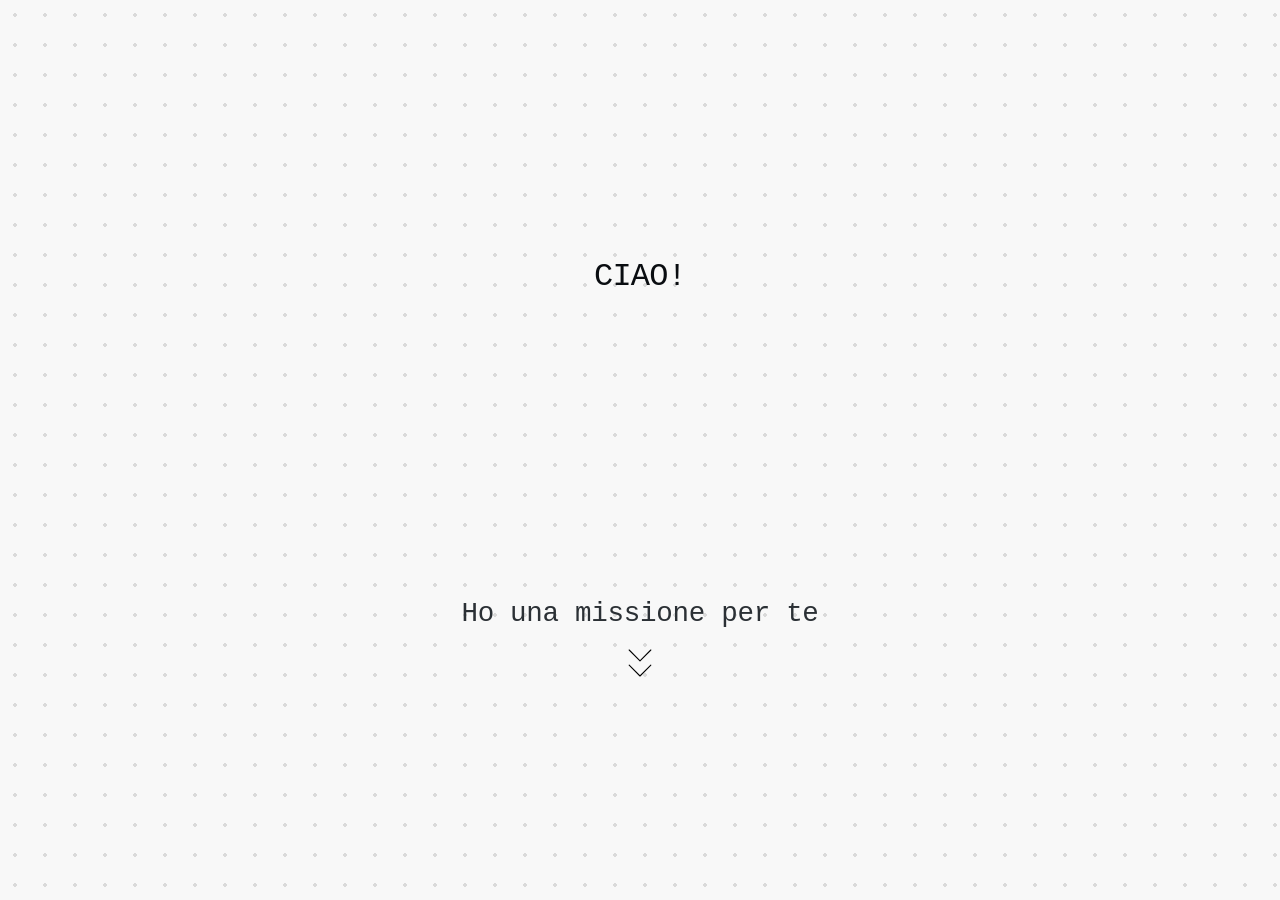
==== commit b5e7c268: "upload" ====
--- a/index.html
+++ b/index.html
@@ -3,7 +3,7 @@
 <head>
   <meta charset="UTF-8" />
   <meta name="viewport" content="width=device-width, initial-scale=1.0" />
-  <title>Intesta | Progetto casco intelligente</title>
+  <title>Intesta</title>
   <meta
     name="description"
     content="Intesta è uno spazio creativo dove il casco da bici viene reinterpretato dalla community. La piattaforma nasce da una tesi che costruisce un nuovo immaginario, lontano dallo stigma che ancora accompagna il casco in Italia."
@@ -12,7 +12,15 @@
   <meta name="developer" content="Alex Timoncini" />
   <meta name="robots" content="index, follow" />
   <meta name="theme-color" content="#f8f8f8" />
+  <meta name="mobile-web-app-capable" content="yes" />
+  <meta name="apple-mobile-web-app-capable" content="yes" />
+  <meta name="apple-mobile-web-app-status-bar-style" content="default" />
   <meta name="apple-mobile-web-app-title" content="Intesta" />
+  <link rel="manifest" href="./manifest.webmanifest" />
+  <link rel="icon" type="image/png" sizes="16x16" href="./assets/icons/favicon16x16.png" />
+  <link rel="icon" type="image/png" href="./assets/icons/favicon32x32.png" />
+  <link rel="icon" type="image/png" href="./assets/icons/favicon192x192.png" />
+  <link rel="apple-touch-icon" href="./assets/icons/favicon192x192.png" />
   <meta property="og:locale" content="it_IT" />
   <meta property="og:type" content="website" />
   <meta property="og:site_name" content="Intesta" />
@@ -34,7 +42,15 @@
   <nav class="legal-dock" aria-label="Link legali">
     <a class="legal-icon" href="./privacy.html" aria-label="Privacy Policy" title="Privacy Policy">PR</a>
     <a class="legal-icon" href="./cookie.html" aria-label="Cookie tecnici" title="Cookie tecnici">CK</a>
+    <a class="legal-icon" href="./termini.html" aria-label="Termini di utilizzo" title="Termini di utilizzo">TS</a>
   </nav>
   <script src="./assets/js/app.js"></script>
+  <script>
+    if ("serviceWorker" in navigator && window.isSecureContext) {
+      window.addEventListener("load", () => {
+        navigator.serviceWorker.register("./service-worker.js").catch(() => {});
+      });
+    }
+  </script>
 </body>
 </html>
--- a/assets/css/style.css
+++ b/assets/css/style.css
@@ -1,11 +1,3 @@
-@font-face {
-  font-family: "Inter";
-  src: url("../fonts/Inter-Variable-latin.woff2") format("woff2");
-  font-style: normal;
-  font-weight: 100 900;
-  font-display: swap;
-}
-
 * {
   box-sizing: border-box;
   margin: 0;
@@ -23,7 +15,7 @@
 body {
   min-height: 100vh;
   min-height: 100svh;
-  font-family: "Inter", -apple-system, BlinkMacSystemFont, "Segoe UI", Arial, sans-serif;
+  font-family: "Space Mono", "Courier New", Courier, monospace;
   background-color: #f8f8f8;
   background-image: radial-gradient(circle, #dadada var(--dot-radius), transparent var(--dot-radius));
   background-size: var(--dot-grid-size) var(--dot-grid-size);
@@ -117,8 +109,8 @@
   position: fixed;
   top: 30%;
   left: 50%;
-  font-size: clamp(2rem, 9.5vw, 3.45rem);
-  font-weight: 600;
+  font-size: 32px;
+  font-weight: 400;
   letter-spacing: -0.025em;
   text-align: center;
   line-height: 1.05;
@@ -186,6 +178,7 @@
 .controls.is-targets {
   --targets-gap: 40px;
   --targets-vpad: 40px;
+  --target-square: calc((100svh - (var(--targets-vpad) * 2) - var(--targets-gap)) / 2);
   left: var(--site-side);
   right: var(--site-side);
   top: 0;
@@ -196,7 +189,9 @@
   overflow-x: hidden;
   -webkit-overflow-scrolling: touch;
   pointer-events: auto;
-  padding: var(--targets-vpad) 0;
+  padding: 0;
+  padding-bottom: 180px;
+  scroll-snap-type: y proximity;
 }
 
 @media (min-width: 900px) {
@@ -340,9 +335,73 @@
   pointer-events: auto;
 }
 
+.targets-layout {
+  width: 100%;
+  display: block;
+}
+
+.targets-screen {
+  width: 100%;
+  min-height: 100svh;
+  scroll-snap-align: start;
+  scroll-snap-stop: normal;
+  display: grid;
+  justify-items: center;
+  align-content: center;
+  gap: var(--targets-gap);
+  padding: var(--targets-vpad) 0;
+}
+
+.targets-screen--intro {
+  align-content: start;
+  grid-template-rows: auto 1fr;
+  gap: 18px;
+  padding: var(--targets-vpad) 0;
+}
+
+.targets-screen--pair {
+  align-content: center;
+}
+
+.targets-screen--pair .helmet-upload-form {
+  margin-top: 0;
+}
+
+.targets-screen--pair .helmet-upload-form,
+.targets-screen--pair .target-btn--profile,
+.targets-screen--pair .target-btn--helmet {
+  width: min(100%, var(--target-square));
+}
+
+/* Last "slide" sits above the inline footer; snap-to-start here fights max scroll and causes a slight bounce. */
+.targets-layout .targets-screen:last-of-type {
+  scroll-snap-align: none;
+}
+
+.targets-screen--pair .target-btn--profile,
+.targets-screen--pair .target-btn--helmet {
+  aspect-ratio: 1 / 1;
+}
+
+.targets-screen--intro .target-btn--intro {
+  width: min(100%, var(--target-square));
+  max-width: 100%;
+  aspect-ratio: auto;
+  height: 100%;
+  min-height: 0;
+  align-self: stretch;
+}
+
+.targets-logo {
+  width: min(52vw, 190px);
+  height: auto;
+  display: block;
+  object-fit: contain;
+}
+
 .target-btn {
   position: relative;
-  width: calc((100svh - (var(--targets-vpad) * 2) - var(--targets-gap)) / 2);
+  width: min(100%, var(--target-square));
   max-width: 100%;
   margin: 0 auto;
   flex: 0 0 auto;
@@ -355,6 +414,60 @@
   overflow: hidden;
 }
 
+.target-btn--intro {
+  width: min(100%, var(--target-square));
+  max-width: 100%;
+  min-height: 0;
+  aspect-ratio: auto;
+  display: grid;
+  align-content: center;
+  justify-items: center;
+  gap: 14px;
+  padding: 22px 18px;
+}
+
+.targets-claim {
+  text-align: center;
+  font-size: 20px;
+  line-height: 24px;
+  letter-spacing: -0.02em;
+  color: #11151b;
+  font-weight: 400;
+}
+
+.targets-jump-btn {
+  position: fixed;
+  left: 50%;
+  bottom: 72px;
+  transform: translateX(-50%);
+  z-index: 82;
+  border: none;
+  background: transparent;
+  padding: 0;
+  margin: 0;
+  cursor: pointer;
+  transition: opacity 180ms var(--motion-ease), transform 180ms var(--motion-ease);
+}
+
+.targets-jump-btn .icon-svg--down {
+  width: 52px;
+  height: 52px;
+}
+
+.targets-jump-btn.is-hidden {
+  opacity: 0;
+  pointer-events: none;
+  transform: translateX(-50%) scale(0.92);
+}
+
+.targets-lower {
+  width: 100%;
+  display: grid;
+  justify-items: center;
+  gap: var(--targets-gap);
+  margin-top: 0;
+}
+
 .target-btn--wide {
   width: calc((100svh - (var(--targets-vpad) * 2) - var(--targets-gap)) / 2);
   aspect-ratio: 1 / 2;
@@ -387,11 +500,12 @@
 }
 
 .helmet-upload-form {
-  width: calc((100svh - (var(--targets-vpad) * 2) - var(--targets-gap)) / 2);
+  width: min(100%, var(--target-square));
   max-width: 100%;
   margin: 0 auto;
   display: grid;
   gap: var(--targets-gap);
+  margin-top: 0;
 }
 
 .target-btn--input {
@@ -402,26 +516,37 @@
 .target-btn--description {
   cursor: text;
   align-items: center;
+  padding: 10px;
 }
 
 .helmet-upload-textarea {
   width: 100%;
-  height: 100%;
-  padding: 10px 58px 12px 58px;
+  height: auto;
+  min-height: 10em;
+  max-height: calc(100% - 18px);
+  align-self: center;
   border: none;
   background: transparent;
   resize: none;
   outline: none;
+  overflow-y: auto;
   text-align: center;
   font: inherit;
-  font-size: clamp(1rem, 4.2vw, 1.2rem);
-  line-height: 1.2;
+  font-size: clamp(1rem, 3.8vw, 1.1rem);
+  line-height: 1.32;
   letter-spacing: -0.02em;
   color: #0f1318;
+  position: relative;
 }
 
 .helmet-upload-textarea::placeholder {
-  color: rgba(15, 19, 24, 0.45);
+  font-size: 16px;
+  font-weight: 700;
+  line-height: 1.32;
+  color: rgba(0, 0, 0, 0.51);
+  position: absolute;
+  top: 50%;
+  transform: translateY(-50%);
 }
 
 .target-btn--upload {
@@ -431,6 +556,28 @@
   gap: 6px;
 }
 
+.target-btn--download {
+  position: relative;
+  text-decoration: none;
+  color: #0f1318;
+  text-align: center;
+  gap: 10px;
+  background: transparent;
+}
+
+.helmet-download-bg {
+  position: absolute;
+  inset: 6px;
+  width: calc(100% - 12px);
+  height: calc(100% - 12px);
+  object-fit: contain;
+  object-position: center;
+  pointer-events: none;
+  z-index: 0;
+  filter: none;
+  transform: scale(1.12);
+}
+
 .helmet-upload-file {
   position: absolute;
   inset: 0;
@@ -444,10 +591,29 @@
 }
 
 .helmet-upload-copy {
-  font-size: clamp(1rem, 4vw, 1.12rem);
-  font-weight: 600;
+  font-size: 16px;
+  font-weight: 400;
   letter-spacing: -0.01em;
   line-height: 1.2;
+}
+
+.helmet-download-icon {
+  width: 44px;
+  height: 44px;
+  display: block;
+  transform: rotate(180deg);
+  position: relative;
+  z-index: 1;
+}
+
+.helmet-download-copy {
+  font-size: 16px;
+  font-weight: 400;
+  line-height: 1.25;
+  letter-spacing: -0.01em;
+  color: rgba(0, 0, 0, 0.9);
+  position: relative;
+  z-index: 1;
 }
 
 .helmet-upload-meta {
@@ -472,28 +638,25 @@
 
 .helmet-send-btn {
   position: absolute;
-  right: 12px;
-  bottom: 12px;
-  width: 42px;
-  height: 42px;
+  right: 20px;
+  bottom: 20px;
+  width: 44px;
+  height: 44px;
   border: none;
-  border-radius: 999px;
-  background: #11151b;
-  color: #fff;
+  border-radius: 0;
+  background: transparent;
+  color: inherit;
   display: grid;
   place-items: center;
   cursor: pointer;
-  box-shadow:
-    0 7px 16px rgba(12, 16, 24, 0.22),
-    0 2px 4px rgba(12, 16, 24, 0.16);
+  box-shadow: none;
   transition: transform 150ms var(--motion-ease), opacity 150ms var(--motion-ease);
 }
 
-.helmet-send-btn svg {
-  width: 21px;
-  height: 21px;
-  fill: currentColor;
-  transform: translateX(1px);
+.helmet-send-icon {
+  width: 44px;
+  height: 44px;
+  display: block;
 }
 
 .helmet-send-btn:hover {
@@ -761,6 +924,7 @@
   font-size: 14px;
   font-weight: 300;
   line-height: 1.2;
+  white-space: nowrap;
 }
 
 #app.is-popup-open .slider {
@@ -769,8 +933,9 @@
 
 .ai-chat {
   position: fixed;
-  right: calc(var(--site-side) + 14px);
-  bottom: 14px;
+  left: 50%;
+  bottom: 72px;
+  transform: translateX(-50%);
   z-index: 80;
   opacity: 0;
   pointer-events: none;
@@ -783,32 +948,36 @@
 }
 
 .ai-chat-launcher {
-  width: 56px;
-  height: 56px;
-  border: 1px solid rgba(15, 20, 29, 0.08);
-  border-radius: 999px;
-  background: #ffffff;
-  box-shadow:
-    0 8px 20px rgba(12, 16, 24, 0.16),
-    0 2px 6px rgba(12, 16, 24, 0.1);
+  width: 100px;
+  height: 100px;
+  border: none;
+  border-radius: 0;
+  background: transparent;
+  box-shadow: none;
   display: grid;
   place-items: center;
   padding: 0;
   cursor: pointer;
-  transition: transform 180ms var(--motion-ease), box-shadow 180ms var(--motion-ease);
+  transition: transform 180ms var(--motion-ease), opacity 180ms var(--motion-ease);
 }
 
 .ai-chat-launcher:hover {
-  transform: translateY(-1px);
-  box-shadow:
-    0 10px 24px rgba(12, 16, 24, 0.2),
-    0 3px 8px rgba(12, 16, 24, 0.12);
+  transform: translateY(-1px) scale(1.02);
+}
+
+.ai-chat-launcher-image {
+  width: 100%;
+  height: 100%;
+  display: block;
+  object-fit: contain;
 }
 
 .ai-chat-panel {
   position: absolute;
-  right: 0;
-  bottom: 64px;
+  left: 50%;
+  right: auto;
+  bottom: 70px;
+  transform: translateX(-50%) translateY(14px) scale(0.98);
   width: min(90vw, 360px);
   min-height: 300px;
   max-height: min(66svh, 560px);
@@ -820,14 +989,13 @@
   display: grid;
   grid-template-rows: auto 1fr auto;
   opacity: 0;
-  transform: translateY(14px) scale(0.98);
   pointer-events: none;
   transition: opacity 240ms var(--motion-ease), transform 280ms var(--motion-ease);
 }
 
 .ai-chat.is-open .ai-chat-panel {
   opacity: 1;
-  transform: translateY(0) scale(1);
+  transform: translateX(-50%) translateY(0) scale(1);
   pointer-events: auto;
 }
 
@@ -1233,24 +1401,70 @@
 }
 
 .admin-header {
+  position: relative;
   display: grid;
   gap: 8px;
   background: rgba(255, 255, 255, 0.92);
   border: 1px solid rgba(18, 25, 35, 0.12);
   border-radius: 14px;
-  box-shadow: 0 8px 20px rgba(16, 22, 30, 0.1);
-  padding: 12px;
+  box-shadow: 0 8px 20px rgba(16, 22, 30, 0.08);
+  padding: 10px 12px 8px;
+}
+
+.admin-header-center {
+  display: grid;
+  justify-items: center;
+  gap: 3px;
 }
 
 .admin-pending {
-  font-size: 0.92rem;
-  color: #2d3540;
+  font-size: 0.8rem;
+  color: #5a6473;
+  letter-spacing: 0.03em;
+  text-transform: uppercase;
+  display: inline-flex;
+  align-items: center;
+  gap: 7px;
 }
 
 .admin-actions {
-  display: grid;
-  grid-template-columns: repeat(3, minmax(0, 1fr));
+  display: flex;
+  justify-content: flex-end;
   gap: 8px;
+}
+
+.admin-actions--icon {
+  position: absolute;
+  top: 6px;
+  right: 8px;
+}
+
+.admin-icon-btn {
+  width: 34px;
+  height: 34px;
+  border-radius: 999px;
+  border: 1px solid rgba(20, 28, 38, 0.14);
+  background: #f6f8fb;
+  color: #1f2731;
+  display: grid;
+  place-items: center;
+  cursor: pointer;
+  transition: transform 150ms var(--motion-ease), background-color 150ms var(--motion-ease);
+}
+
+.admin-icon-btn:hover {
+  transform: translateY(-1px);
+  background: #eef2f7;
+}
+
+.admin-icon-btn svg {
+  width: 16px;
+  height: 16px;
+  stroke: currentColor;
+  fill: none;
+  stroke-width: 2.1;
+  stroke-linecap: round;
+  stroke-linejoin: round;
 }
 
 .admin-btn {
@@ -1289,6 +1503,22 @@
   color: #fff;
 }
 
+.admin-count-dot {
+  min-width: 22px;
+  height: 22px;
+  border-radius: 999px;
+  background: #111821;
+  color: #fff;
+  text-align: center;
+  font-size: 0.72rem;
+  font-weight: 700;
+  padding: 0 6px;
+  line-height: 1;
+  display: inline-flex;
+  align-items: center;
+  justify-content: center;
+}
+
 .admin-main {
   display: grid;
 }
@@ -1380,6 +1610,12 @@
   padding: 11px;
   display: grid;
   gap: 7px;
+}
+
+.admin-list-card--button {
+  width: 100%;
+  text-align: left;
+  cursor: pointer;
 }
 
 .admin-list-head {
@@ -1449,14 +1685,81 @@
   color: #b13030;
 }
 
+.admin-modal {
+  position: fixed;
+  inset: 0;
+  z-index: 140;
+  display: grid;
+  place-items: center;
+  padding: 18px 12px;
+}
+
+.admin-modal-backdrop {
+  position: absolute;
+  inset: 0;
+  background: rgba(8, 12, 18, 0.55);
+}
+
+.admin-modal-card {
+  position: relative;
+  width: min(100%, 520px);
+  max-height: 88svh;
+  overflow: auto;
+  border-radius: 14px;
+  border: 1px solid rgba(18, 25, 35, 0.16);
+  background: rgba(251, 252, 253, 0.98);
+  box-shadow: 0 14px 36px rgba(12, 18, 28, 0.3);
+  padding: 14px;
+  display: grid;
+  gap: 10px;
+}
+
+.admin-modal-close {
+  position: absolute;
+  top: 8px;
+  right: 8px;
+  border: none;
+  background: transparent;
+  font-size: 1.5rem;
+  line-height: 1;
+  cursor: pointer;
+  color: #1b2430;
+}
+
+.admin-modal-title {
+  font-size: 1.05rem;
+  font-weight: 700;
+  letter-spacing: -0.01em;
+  padding-right: 24px;
+}
+
+.admin-image-actions {
+  display: flex;
+  gap: 8px;
+}
+
+.admin-image-upload-form {
+  display: grid;
+  gap: 8px;
+}
+
+.admin-upload-submit {
+  opacity: 0.65;
+}
+
+.admin-upload-submit.is-ready {
+  opacity: 1;
+  background: #11151b;
+  color: #fff;
+}
+
 @media (min-width: 720px) {
   .admin-shell {
     padding: 28px 20px 36px;
   }
 
-  .admin-actions {
-    grid-template-columns: repeat(3, max-content);
-    justify-content: flex-start;
+  .admin-title {
+    font-size: 1.45rem;
   }
 }
 
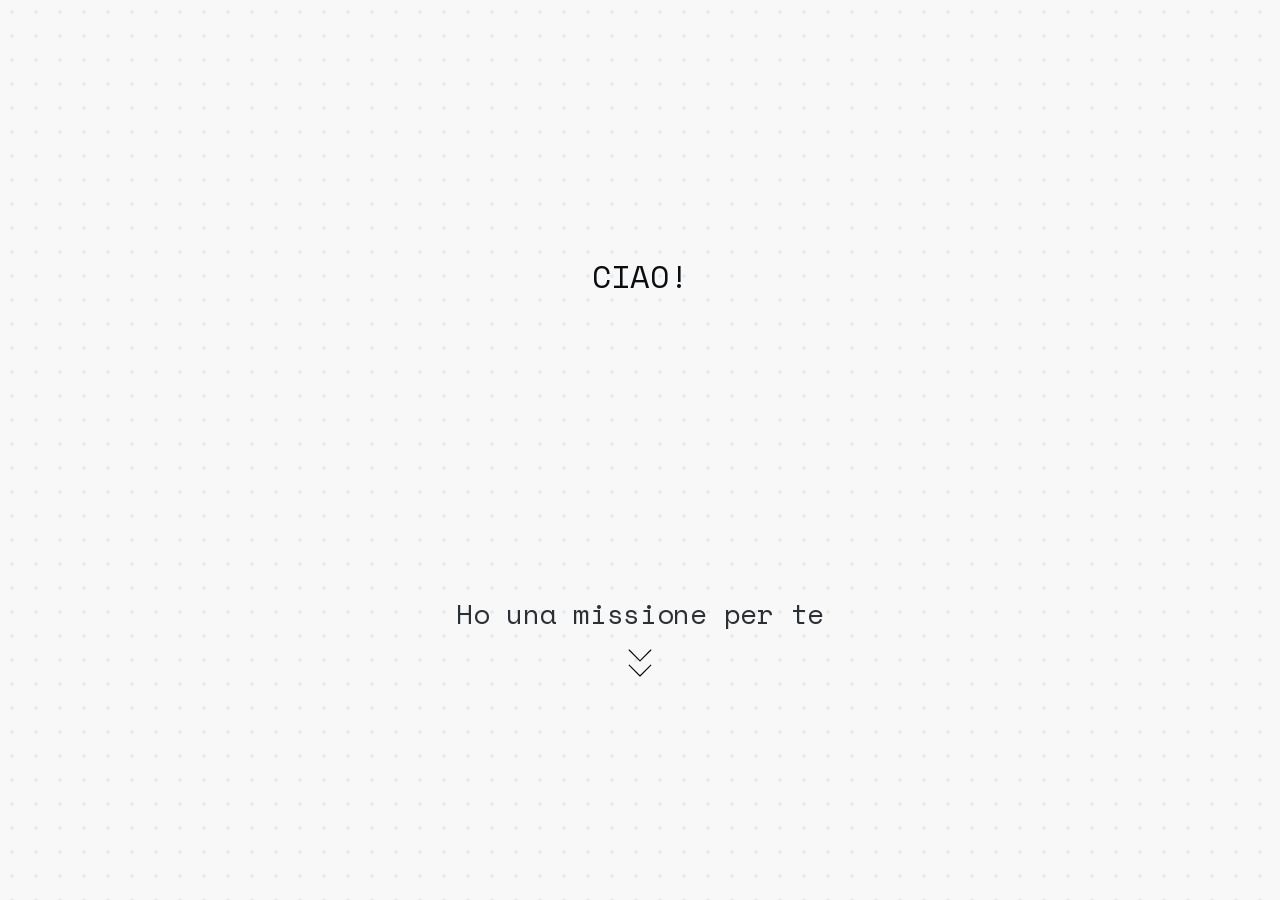
==== commit d010748c: "upload" ====
--- a/index.html
+++ b/index.html
@@ -35,9 +35,13 @@
     name="twitter:description"
     content="Presentazione interattiva in italiano del progetto Intesta: un casco intelligente orientato alla sicurezza."
   />
+  <link rel="stylesheet" href="./assets/css/feather.min.css" />
   <link rel="stylesheet" href="./assets/css/style.css" />
 </head>
-<body>
+<body class="is-app-loading">
+  <div class="app-loader" id="app-loader" aria-hidden="true">
+    <div class="app-loader-spinner"></div>
+  </div>
   <main id="app" aria-live="polite"></main>
   <nav class="legal-dock" aria-label="Link legali">
     <a class="legal-icon" href="./privacy.html" aria-label="Privacy Policy" title="Privacy Policy">PR</a>
--- a/assets/css/feather.min.css
+++ b/assets/css/feather.min.css
@@ -0,0 +1,2 @@
+@font-face{font-family:feather;src:url(../fonts/feather.eot);src:url(../fonts/feather.eot) format("embedded-opentype"),url(../fonts/feather.ttf) format("truetype"),url(../fonts/feather.woff) format("woff");font-weight:400;font-style:normal;font-display:block}i{font-size:16px;font-family:feather;font-style:normal;font-weight:400;font-variant:normal;text-transform:none;line-height:1;-webkit-font-smoothing:antialiased;-moz-osx-font-smoothing:grayscale}.feather-activity:before{content:"\e900"}.feather-airplay:before{content:"\e901"}.feather-alert-circle:before{content:"\e902"}.feather-alert-octagon:before{content:"\e903"}.feather-alert-triangle:before{content:"\e904"}.feather-align-center:before{content:"\e905"}.feather-align-justify:before{content:"\e906"}.feather-align-left:before{content:"\e907"}.feather-align-right:before{content:"\e908"}.feather-anchor:before{content:"\e909"}.feather-aperture:before{content:"\e90a"}.feather-archive:before{content:"\e90b"}.feather-arrow-down:before{content:"\e90c"}.feather-arrow-down-circle:before{content:"\e90d"}.feather-arrow-down-left:before{content:"\e90e"}.feather-arrow-down-right:before{content:"\e90f"}.feather-arrow-left:before{content:"\e910"}.feather-arrow-left-circle:before{content:"\e911"}.feather-arrow-right:before{content:"\e912"}.feather-arrow-right-circle:before{content:"\e913"}.feather-arrow-up:before{content:"\e914"}.feather-arrow-up-circle:before{content:"\e915"}.feather-arrow-up-left:before{content:"\e916"}.feather-arrow-up-right:before{content:"\e917"}.feather-at-sign:before{content:"\e918"}.feather-award:before{content:"\e919"}.feather-bar-chart:before{content:"\e91a"}.feather-bar-chart-2:before{content:"\e91b"}.feather-battery:before{content:"\e91c"}.feather-battery-charging:before{content:"\e91d"}.feather-bell:before{content:"\e91e"}.feather-bell-off:before{content:"\e91f"}.feather-bluetooth:before{content:"\e920"}.feather-bold:before{content:"\e921"}.feather-book:before{content:"\e922"}.feather-book-open:before{content:"\e923"}.feather-bookmark:before{content:"\e924"}.feather-box:before{content:"\e925"}.feather-briefcase:before{content:"\e926"}.feather-calendar:before{content:"\e927"}.feather-camera:before{content:"\e928"}.feather-camera-off:before{content:"\e929"}.feather-cast:before{content:"\e92a"}.feather-check:before{content:"\e92b"}.feather-check-circle:before{content:"\e92c"}.feather-check-square:before{content:"\e92d"}.feather-chevron-down:before{content:"\e92e"}.feather-chevron-left:before{content:"\e92f"}.feather-chevron-right:before{content:"\e930"}.feather-chevron-up:before{content:"\e931"}.feather-chevrons-down:before{content:"\e932"}.feather-chevrons-left:before{content:"\e933"}.feather-chevrons-right:before{content:"\e934"}.feather-chevrons-up:before{content:"\e935"}.feather-chrome:before{content:"\e936"}.feather-circle:before{content:"\e937"}.feather-clipboard:before{content:"\e938"}.feather-clock:before{content:"\e939"}.feather-cloud:before{content:"\e93a"}.feather-cloud-drizzle:before{content:"\e93b"}.feather-cloud-lightning:before{content:"\e93c"}.feather-cloud-off:before{content:"\e93d"}.feather-cloud-rain:before{content:"\e93e"}.feather-cloud-snow:before{content:"\e93f"}.feather-code:before{content:"\e940"}.feather-codepen:before{content:"\e941"}.feather-codesandbox:before{content:"\e942"}.feather-coffee:before{content:"\e943"}.feather-columns:before{content:"\e944"}.feather-command:before{content:"\e945"}.feather-compass:before{content:"\e946"}.feather-copy:before{content:"\e947"}.feather-corner-down-left:before{content:"\e948"}.feather-corner-down-right:before{content:"\e949"}.feather-corner-left-down:before{content:"\e94a"}.feather-corner-left-up:before{content:"\e94b"}.feather-corner-right-down:before{content:"\e94c"}.feather-corner-right-up:before{content:"\e94d"}.feather-corner-up-left:before{content:"\e94e"}.feather-corner-up-right:before{content:"\e94f"}.feather-cpu:before{content:"\e950"}.feather-credit-card:before{content:"\e951"}.feather-crop:before{content:"\e952"}.feather-crosshair:before{content:"\e953"}.feather-database:before{content:"\e954"}.feather-delete:before{content:"\e955"}.feather-disc:before{content:"\e956"}.feather-dollar-sign:before{content:"\e957"}.feather-download:before{content:"\e958"}.feather-download-cloud:before{content:"\e959"}.feather-droplet:before{content:"\e95a"}.feather-edit:before{content:"\e95b"}.feather-edit-2:before{content:"\e95c"}.feather-edit-3:before{content:"\e95d"}.feather-external-link:before{content:"\e95e"}.feather-eye:before{content:"\e95f"}.feather-eye-off:before{content:"\e960"}.feather-facebook:before{content:"\e961"}.feather-fast-forward:before{content:"\e962"}.feather-feather:before{content:"\e963"}.feather-figma:before{content:"\e964"}.feather-file:before{content:"\e965"}.feather-file-minus:before{content:"\e966"}.feather-file-plus:before{content:"\e967"}.feather-file-text:before{content:"\e968"}.feather-film:before{content:"\e969"}.feather-filter:before{content:"\e96a"}.feather-flag:before{content:"\e96b"}.feather-folder:before{content:"\e96c"}.feather-folder-minus:before{content:"\e96d"}.feather-folder-plus:before{content:"\e96e"}.feather-framer:before{content:"\e96f"}.feather-frown:before{content:"\e970"}.feather-gift:before{content:"\e971"}.feather-git-branch:before{content:"\e972"}.feather-git-commit:before{content:"\e973"}.feather-git-merge:before{content:"\e974"}.feather-git-pull-request:before{content:"\e975"}.feather-github:before{content:"\e976"}.feather-gitlab:before{content:"\e977"}.feather-globe:before{content:"\e978"}.feather-grid:before{content:"\e979"}.feather-hard-drive:before{content:"\e97a"}.feather-hash:before{content:"\e97b"}.feather-headphones:before{content:"\e97c"}.feather-heart:before{content:"\e97d"}.feather-help-circle:before{content:"\e97e"}.feather-hexagon:before{content:"\e97f"}.feather-home:before{content:"\e980"}.feather-image:before{content:"\e981"}.feather-inbox:before{content:"\e982"}.feather-info:before{content:"\e983"}.feather-instagram:before{content:"\e984"}.feather-italic:before{content:"\e985"}.feather-key:before{content:"\e986"}.feather-layers:before{content:"\e987"}.feather-layout:before{content:"\e988"}.feather-life-buoy:before{content:"\e989"}.feather-link:before{content:"\e98a"}.feather-link-2:before{content:"\e98b"}.feather-linkedin:before{content:"\e98c"}.feather-list:before{content:"\e98d"}.feather-loader:before{content:"\e98e"}.feather-lock:before{content:"\e98f"}.feather-log-in:before{content:"\e990"}.feather-log-out:before{content:"\e991"}.feather-mail:before{content:"\e992"}.feather-map:before{content:"\e993"}.feather-map-pin:before{content:"\e994"}.feather-maximize:before{content:"\e995"}.feather-maximize-2:before{content:"\e996"}.feather-meh:before{content:"\e997"}.feather-menu:before{content:"\e998"}.feather-message-circle:before{content:"\e999"}.feather-message-square:before{content:"\e99a"}.feather-mic:before{content:"\e99b"}.feather-mic-off:before{content:"\e99c"}.feather-minimize:before{content:"\e99d"}.feather-minimize-2:before{content:"\e99e"}.feather-minus:before{content:"\e99f"}.feather-minus-circle:before{content:"\e9a0"}.feather-minus-square:before{content:"\e9a1"}.feather-monitor:before{content:"\e9a2"}.feather-moon:before{content:"\e9a3"}.feather-more-horizontal:before{content:"\e9a4"}.feather-more-vertical:before{content:"\e9a5"}.feather-mouse-pointer:before{content:"\e9a6"}.feather-move:before{content:"\e9a7"}.feather-music:before{content:"\e9a8"}.feather-navigation:before{content:"\e9a9"}.feather-navigation-2:before{content:"\e9aa"}.feather-octagon:before{content:"\e9ab"}.feather-package:before{content:"\e9ac"}.feather-paperclip:before{content:"\e9ad"}.feather-pause:before{content:"\e9ae"}.feather-pause-circle:before{content:"\e9af"}.feather-pen-tool:before{content:"\e9b0"}.feather-percent:before{content:"\e9b1"}.feather-phone:before{content:"\e9b2"}.feather-phone-call:before{content:"\e9b3"}.feather-phone-forwarded:before{content:"\e9b4"}.feather-phone-incoming:before{content:"\e9b5"}.feather-phone-missed:before{content:"\e9b6"}.feather-phone-off:before{content:"\e9b7"}.feather-phone-outgoing:before{content:"\e9b8"}.feather-pie-chart:before{content:"\e9b9"}.feather-play:before{content:"\e9ba"}.feather-play-circle:before{content:"\e9bb"}.feather-plus:before{content:"\e9bc"}.feather-plus-circle:before{content:"\e9bd"}.feather-plus-square:before{content:"\e9be"}.feather-pocket:before{content:"\e9bf"}.feather-power:before{content:"\e9c0"}.feather-printer:before{content:"\e9c1"}.feather-radio:before{content:"\e9c2"}.feather-refresh-ccw:before{content:"\e9c3"}.feather-refresh-cw:before{content:"\e9c4"}.feather-repeat:before{content:"\e9c5"}.feather-rewind:before{content:"\e9c6"}.feather-rotate-ccw:before{content:"\e9c7"}.feather-rotate-cw:before{content:"\e9c8"}.feather-rss:before{content:"\e9c9"}.feather-save:before{content:"\e9ca"}.feather-scissors:before{content:"\e9cb"}.feather-search:before{content:"\e9cc"}.feather-send:before{content:"\e9cd"}.feather-server:before{content:"\e9ce"}.feather-settings:before{content:"\e9cf"}.feather-share:before{content:"\e9d0"}.feather-share-2:before{content:"\e9d1"}.feather-shield:before{content:"\e9d2"}.feather-shield-off:before{content:"\e9d3"}.feather-shopping-bag:before{content:"\e9d4"}.feather-shopping-cart:before{content:"\e9d5"}.feather-shuffle:before{content:"\e9d6"}.feather-sidebar:before{content:"\e9d7"}.feather-skip-back:before{content:"\e9d8"}.feather-skip-forward:before{content:"\e9d9"}.feather-slack:before{content:"\e9da"}.feather-slash:before{content:"\e9db"}.feather-sliders:before{content:"\e9dc"}.feather-smartphone:before{content:"\e9dd"}.feather-smile:before{content:"\e9de"}.feather-speaker:before{content:"\e9df"}.feather-square:before{content:"\e9e0"}.feather-star:before{content:"\e9e1"}.feather-stop-circle:before{content:"\e9e2"}.feather-sun:before{content:"\e9e3"}.feather-sunrise:before{content:"\e9e4"}.feather-sunset:before{content:"\e9e5"}.feather-tablet:before{content:"\e9e6"}.feather-tag:before{content:"\e9e7"}.feather-target:before{content:"\e9e8"}.feather-terminal:before{content:"\e9e9"}.feather-thermometer:before{content:"\e9ea"}.feather-thumbs-down:before{content:"\e9eb"}.feather-thumbs-up:before{content:"\e9ec"}.feather-toggle-left:before{content:"\e9ed"}.feather-toggle-right:before{content:"\e9ee"}.feather-tool:before{content:"\e9ef"}.feather-trash:before{content:"\e9f0"}.feather-trash-2:before{content:"\e9f1"}.feather-trello:before{content:"\e9f2"}.feather-trending-down:before{content:"\e9f3"}.feather-trending-up:before{content:"\e9f4"}.feather-triangle:before{content:"\e9f5"}.feather-truck:before{content:"\e9f6"}.feather-tv:before{content:"\e9f7"}.feather-twitch:before{content:"\e9f8"}.feather-twitter:before{content:"\e9f9"}.feather-type:before{content:"\e9fa"}.feather-umbrella:before{content:"\e9fb"}.feather-underline:before{content:"\e9fc"}.feather-unlock:before{content:"\e9fd"}.feather-upload:before{content:"\e9fe"}.feather-upload-cloud:before{content:"\e9ff"}.feather-user:before{content:"\ea00"}.feather-user-check:before{content:"\ea01"}.feather-user-minus:before{content:"\ea02"}.feather-user-plus:before{content:"\ea03"}.feather-user-x:before{content:"\ea04"}.feather-users:before{content:"\ea05"}.feather-video:before{content:"\ea06"}.feather-video-off:before{content:"\ea07"}.feather-voicemail:before{content:"\ea08"}.feather-volume:before{content:"\ea09"}.feather-volume-1:before{content:"\ea0a"}.feather-volume-2:before{content:"\ea0b"}.feather-volume-x:before{content:"\ea0c"}.feather-watch:before{content:"\ea0d"}.feather-wifi:before{content:"\ea0e"}.feather-wifi-off:before{content:"\ea0f"}.feather-wind:before{content:"\ea10"}.feather-x:before{content:"\ea11"}.feather-x-circle:before{content:"\ea12"}.feather-x-octagon:before{content:"\ea13"}.feather-x-square:before{content:"\ea14"}.feather-youtube:before{content:"\ea15"}.feather-zap:before{content:"\ea16"}.feather-zap-off:before{content:"\ea17"}.feather-zoom-in:before{content:"\ea18"}.feather-zoom-out:before{content:"\ea19"}
+/*# sourceMappingURL=feather.min.css.map */
--- a/assets/css/style.css
+++ b/assets/css/style.css
@@ -1,3 +1,19 @@
+@font-face {
+  font-family: "Space Mono";
+  src: url("../fonts/SpaceMono-Regular.woff2") format("woff2");
+  font-style: normal;
+  font-weight: 400;
+  font-display: swap;
+}
+
+@font-face {
+  font-family: "Space Mono";
+  src: url("../fonts/SpaceMono-Bold.woff2") format("woff2");
+  font-style: normal;
+  font-weight: 700;
+  font-display: swap;
+}
+
 * {
   box-sizing: border-box;
   margin: 0;
@@ -7,9 +23,47 @@
 :root {
   --site-max-width: 600px;
   --site-side: max(0px, calc((100vw - var(--site-max-width)) / 2));
-  --dot-grid-size: 30px;
-  --dot-radius: 1.7px;
+  --targets-gap-base: 40px;
+  --targets-vpad-base: 40px;
+  --dot-grid-size: 24px;
+  --dot-radius: 2px;
   --motion-ease: cubic-bezier(0.22, 1, 0.36, 1);
+}
+
+body.is-app-loading {
+  overflow: hidden;
+}
+
+.app-loader {
+  position: fixed;
+  inset: 0;
+  z-index: 9999;
+  background: #000;
+  display: grid;
+  place-items: center;
+  opacity: 1;
+  transition: opacity 260ms var(--motion-ease), visibility 0ms linear 260ms;
+}
+
+.app-loader.is-hidden {
+  opacity: 0;
+  visibility: hidden;
+  pointer-events: none;
+}
+
+.app-loader-spinner {
+  width: 36px;
+  height: 36px;
+  border-radius: 999px;
+  border: 2px solid rgba(255, 255, 255, 0.35);
+  border-top-color: #fff;
+  animation: app-loader-spin 0.8s linear infinite;
+}
+
+@keyframes app-loader-spin {
+  to {
+    transform: rotate(360deg);
+  }
 }
 
 body {
@@ -17,10 +71,14 @@
   min-height: 100svh;
   font-family: "Space Mono", "Courier New", Courier, monospace;
   background-color: #f8f8f8;
-  background-image: radial-gradient(circle, #dadada var(--dot-radius), transparent var(--dot-radius));
+  background-image: radial-gradient(circle, rgb(235,235,235) var(--dot-radius), transparent var(--dot-radius));
   background-size: var(--dot-grid-size) var(--dot-grid-size);
   color: #111317;
   overflow: hidden;
+}
+
+b{
+  font-weight: 700!important;
 }
 
 #app {
@@ -176,8 +234,8 @@
 }
 
 .controls.is-targets {
-  --targets-gap: 40px;
-  --targets-vpad: 40px;
+  --targets-gap: var(--targets-gap-base);
+  --targets-vpad: var(--targets-vpad-base);
   --target-square: calc((100svh - (var(--targets-vpad) * 2) - var(--targets-gap)) / 2);
   left: var(--site-side);
   right: var(--site-side);
@@ -349,13 +407,12 @@
   justify-items: center;
   align-content: center;
   gap: var(--targets-gap);
-  padding: var(--targets-vpad) 0;
 }
 
 .targets-screen--intro {
   align-content: start;
   grid-template-rows: auto 1fr;
-  gap: 18px;
+  gap: 40px;
   padding: var(--targets-vpad) 0;
 }
 
@@ -393,13 +450,14 @@
 }
 
 .targets-logo {
-  width: min(52vw, 190px);
+  width: min(50vw, 175px);
   height: auto;
   display: block;
   object-fit: contain;
 }
 
 .target-btn {
+  --target-inner-pad: 14px;
   position: relative;
   width: min(100%, var(--target-square));
   max-width: 100%;
@@ -410,8 +468,7 @@
   background: transparent;
   display: grid;
   place-items: center;
-  padding: 14px;
-  overflow: hidden;
+  padding: var(--target-inner-pad);
 }
 
 .target-btn--intro {
@@ -433,12 +490,14 @@
   letter-spacing: -0.02em;
   color: #11151b;
   font-weight: 400;
+  position: relative;
+  top: -50px;
 }
 
 .targets-jump-btn {
   position: fixed;
   left: 50%;
-  bottom: 72px;
+  bottom: 50px;
   transform: translateX(-50%);
   z-index: 82;
   border: none;
@@ -452,6 +511,7 @@
 .targets-jump-btn .icon-svg--down {
   width: 52px;
   height: 52px;
+  transform: rotate(180deg);
 }
 
 .targets-jump-btn.is-hidden {
@@ -476,6 +536,7 @@
 .target-btn--profile {
   cursor: pointer;
   transition: transform 170ms var(--motion-ease), filter 170ms var(--motion-ease);
+  padding: 0;
 }
 
 .target-btn--helmet {
@@ -540,13 +601,15 @@
 }
 
 .helmet-upload-textarea::placeholder {
-  font-size: 16px;
+  font-size: 14px;
+  width: 100%;
   font-weight: 700;
   line-height: 1.32;
   color: rgba(0, 0, 0, 0.51);
   position: absolute;
   top: 50%;
-  transform: translateY(-50%);
+  left: 50%;
+  transform: translate(-50%, -50%);
 }
 
 .target-btn--upload {
@@ -563,6 +626,281 @@
   text-align: center;
   gap: 10px;
   background: transparent;
+}
+
+.targets-screen--gallery {
+  align-content: stretch;
+  min-height: 100svh;
+  padding: var(--targets-vpad) 0;
+  overflow: hidden;
+}
+
+.target-btn--gallery {
+  width: min(100%, var(--target-square));
+  max-width: 100%;
+  height: calc(100svh - (var(--targets-vpad) * 2));
+  min-height: 0;
+  aspect-ratio: auto;
+  align-items: stretch;
+  align-content: stretch;
+}
+
+.helmet-tiles-grid {
+  width: 100%;
+  height: 100%;
+  display: grid;
+  grid-template-columns: repeat(4, minmax(0, 1fr));
+  gap: var(--target-inner-pad);
+  place-content: center;
+  overflow: hidden;
+}
+
+.helmet-tile {
+  width: 100%;
+  aspect-ratio: 9 / 14;
+  border: 1px solid #000;
+  background: transparent;
+  overflow: hidden;
+  padding: 0;
+}
+
+.helmet-tile--clickable[data-gallery-alex="1"] {
+  border-width: 2px;
+}
+
+.helmet-tile-image {
+  width: 100%;
+  height: 100%;
+  object-fit: cover;
+  display: block;
+  background: transparent;
+}
+
+.helmet-tile--clickable {
+  cursor: pointer;
+}
+
+.helmet-tile--add {
+  border: 1px solid #000;
+  background: transparent;
+  display: grid;
+  place-items: center;
+  cursor: pointer;
+  transition: transform 140ms var(--motion-ease), opacity 140ms var(--motion-ease);
+}
+
+.helmet-tile--add:hover {
+  transform: translateY(-1px);
+}
+
+.helmet-tile-plus {
+  position: relative;
+  width: clamp(30px, 5.8vw, 44px);
+  height: clamp(30px, 5.8vw, 44px);
+  display: block;
+  font-size: 0;
+  color: transparent;
+}
+
+.helmet-tile-plus::before,
+.helmet-tile-plus::after {
+  content: "";
+  position: absolute;
+  left: 50%;
+  top: 50%;
+  background: #000;
+  transform: translate(-50%, -50%);
+}
+
+.helmet-tile-plus::before {
+  width: 1px;
+  height: 100%;
+}
+
+.helmet-tile-plus::after {
+  width: 100%;
+  height: 1px;
+}
+
+.gallery-preview {
+  position: fixed;
+  inset: 0;
+  z-index: 140;
+  display: grid;
+  place-items: center;
+}
+
+.gallery-preview[hidden] {
+  display: none;
+}
+
+.gallery-preview-backdrop {
+  position: absolute;
+  inset: 0;
+  background: rgba(255, 255, 255, 0.5);
+  backdrop-filter: blur(6px);
+  opacity: 0;
+  transition: opacity 220ms var(--motion-ease);
+}
+
+.gallery-preview-shell {
+  position: relative;
+  z-index: 1;
+  width: min(
+    calc(100vw - (var(--site-side) * 2)),
+    calc((100svh - (var(--targets-vpad-base) * 2) - var(--targets-gap-base)) / 2)
+  );
+  max-width: 100%;
+  display: grid;
+  justify-items: center;
+  gap: 14px;
+  opacity: 0;
+  transform: translateY(12px) scale(0.975);
+  transition: opacity 220ms var(--motion-ease), transform 220ms var(--motion-ease);
+}
+
+.gallery-preview-media {
+  position: relative;
+  width: calc(100% - (var(--target-inner-pad) * 2));
+  margin: 0 auto;
+}
+
+.gallery-preview-image {
+  width: 100%;
+  max-height: 82svh;
+  object-fit: contain;
+  display: block;
+  box-shadow: rgba(0, 0, 0, 0.25) 0px 8px 24px;
+  background: #fff;
+}
+
+.gallery-like-btn {
+  position: absolute;
+  top: 0;
+  left: 50%;
+  transform: translateX(-50%);
+  width: 44px;
+  height: 44px;
+  border: none;
+  background: transparent;
+  padding: 0;
+  margin: 0;
+  display: grid;
+  place-items: center;
+  cursor: pointer;
+  transition: transform 170ms var(--motion-ease), opacity 170ms var(--motion-ease);
+}
+
+.gallery-like-row {
+  position: absolute;
+  top: calc(100% + 5px);
+  left: 0;
+  width: 100%;
+  height: 44px;
+}
+
+.gallery-like-icon {
+  width: 44px;
+  height: 44px;
+  display: block;
+  object-fit: contain;
+}
+
+.gallery-like-count {
+  position: absolute;
+  top: 50%;
+  right: 0;
+  transform: translateY(-50%);
+  margin: 0;
+  text-align: right;
+  font-size: 20px;
+  line-height: 1;
+  font-weight: 400;
+  color: #000;
+  pointer-events: none;
+}
+
+.gallery-like-btn:active {
+  transform: translateX(-50%) scale(0.92);
+}
+
+.gallery-like-btn.is-liked {
+  transform: translateX(-50%) scale(1.3);
+}
+
+.gallery-like-btn.is-liked:active {
+  transform: translateX(-50%) scale(1.2);
+}
+
+.gallery-like-btn:disabled {
+  opacity: 0.45;
+  cursor: not-allowed;
+}
+
+.gallery-preview-close {
+  position: absolute;
+  top: -31px;
+  right: 0;
+  width: 27px;
+  height: 27px;
+  border: none;
+  background: transparent;
+  padding: 0;
+  margin: 0;
+  display: grid;
+  place-items: center;
+  cursor: pointer;
+}
+
+.gallery-preview-close-icon {
+  font-size: 27px;
+  line-height: 1;
+  color: #000;
+  position: relative;
+  right: -3px;
+}
+
+.gallery-preview-caption {
+  margin: 0;
+  margin-top: 50px;
+  width: 100%;
+  font-size: 13px;
+  line-height: 1.25;
+  font-weight: 400;
+  color: #000;
+  opacity: 0;
+  transform: translateY(6px);
+  transition: opacity 220ms var(--motion-ease), transform 220ms var(--motion-ease);
+}
+
+.gallery-preview.is-open .gallery-preview-backdrop {
+  opacity: 1;
+}
+
+.gallery-preview.is-open .gallery-preview-shell,
+.gallery-preview.is-open .gallery-preview-caption {
+  opacity: 1;
+  transform: translateY(0) scale(1);
+}
+
+.gallery-preview.is-closing {
+  pointer-events: none;
+}
+
+@media (prefers-reduced-motion: reduce) {
+  .gallery-preview-backdrop,
+  .gallery-preview-shell,
+  .gallery-preview-caption {
+    transition: none;
+  }
+
+  .app-loader {
+    transition: none;
+  }
+
+  .app-loader-spinner {
+    animation: none;
+  }
 }
 
 .helmet-download-bg {
@@ -672,30 +1010,212 @@
   display: none;
 }
 
+.helmet-send-popup {
+  position: absolute;
+  left: 0;
+  top: 0;
+  z-index: 6;
+  width: 100%;
+  height: 100%;
+  min-height: 0;
+  box-sizing: border-box;
+  padding: 0;
+  display: flex;
+  align-items: center;
+  justify-content: center;
+  pointer-events: none;
+  transform: none;
+  overflow: visible;
+}
+
+.helmet-send-popup.is-open {
+  pointer-events: auto;
+}
+
+.helmet-send-popup--danger {
+  top: 0;
+  bottom: auto;
+  transform: none;
+}
+
+.helmet-send-popup-panel {
+  width: 100%;
+  max-width: 100%;
+  height: 100%;
+  min-height: 0;
+  padding: 6px 20px 8px;
+  display: flex;
+  flex-direction: column;
+  justify-content: center;
+  gap: 6px;
+  box-sizing: border-box;
+  background: rgba(255, 255, 255, 0.8);
+  box-shadow: rgba(0, 0, 0, 0.25) 0px 8px 24px;
+  backdrop-filter: blur(3px);
+  transform: scaleX(0);
+  transform-origin: center center;
+  opacity: 0;
+  transition: transform 0.16s cubic-bezier(0.2, 0.85, 0.25, 1), opacity 0.12s ease-out;
+  will-change: transform, opacity;
+}
+
+.helmet-send-popup.is-open .helmet-send-popup-panel {
+  transform: scaleX(1);
+  opacity: 1;
+}
+
+.helmet-send-popup-mark {
+  width: 34px;
+  height: 34px;
+  margin: 0 auto 10px;
+}
+
+.helmet-send-popup-icon {
+  font-size: 34px;
+  line-height: 1;
+  display: block;
+}
+
+.helmet-send-popup-check {
+  width: 100%;
+  height: 100%;
+  display: block;
+}
+
+.helmet-send-popup-alert {
+  width: 100%;
+  height: 100%;
+  display: block;
+}
+
+.helmet-send-popup-title {
+  margin: 0;
+  font-size: 14px;
+  font-weight: 400;
+  line-height: 1.35;
+  letter-spacing: -0.01em;
+  color: #0f1318;
+}
+
+.helmet-send-popup-consent {
+  width: 100%;
+  display: flex;
+  align-items: center;
+  justify-content: center;
+  gap: 10px;
+  font-size: 10px;
+  text-align: left;
+  color: #121821;
+  line-height: 1.2;
+}
+
+.helmet-send-popup-consent-input {
+  width: 13px;
+  height: 13px;
+  min-width: 13px;
+  min-height: 13px;
+  margin: 0;
+  appearance: none;
+  border: 1px solid #111317;
+  background: transparent;
+  cursor: pointer;
+  display: grid;
+  place-content: center;
+}
+
+.helmet-send-popup-consent-input::before {
+  content: "";
+  width: 6px;
+  height: 6px;
+  transform: scale(0);
+  transition: transform 120ms ease-in-out;
+  box-shadow: inset 1em 1em #111317;
+}
+
+.helmet-send-popup-consent-input:checked::before {
+  transform: scale(1);
+}
+
+.helmet-send-popup-consent-copy {
+  overflow-wrap: anywhere;
+}
+
+.helmet-send-popup-actions {
+  display: flex;
+  width: 100%;
+  gap: 28%;
+  justify-content: center;
+}
+
+.helmet-send-popup-choice {
+  font: inherit;
+  width: 44px;
+  height: 44px;
+  border: none;
+  background: transparent;
+  color: #0f1318;
+  display: grid;
+  place-items: center;
+  padding: 0;
+  cursor: pointer;
+  transition: transform 120ms var(--motion-ease), opacity 120ms var(--motion-ease);
+}
+
+.helmet-send-popup-choice-icon {
+  width: 34px;
+  height: 34px;
+  display: block;
+}
+
+.helmet-send-popup-choice:hover {
+  transform: translateY(-1px);
+}
+
+.helmet-send-popup-choice:disabled {
+  opacity: 0.55;
+  cursor: not-allowed;
+  transform: none;
+}
+
+@media (prefers-reduced-motion: reduce) {
+  .helmet-send-popup-panel {
+    transition: opacity 0.1s ease-out;
+  }
+}
+
 .helmet-remove-btn {
   position: absolute;
-  top: 10px;
-  right: 10px;
+  top: 19px;
+  right: 19px;
   border: none;
-  border-radius: 999px;
-  padding: 6px 10px;
-  background: rgba(18, 24, 33, 0.88);
+  border-radius: 0;
+  width: 27px;
+  height: 27px;
+  padding: 0;
+  background: transparent;
   color: #fff;
-  font-size: 0.68rem;
-  font-weight: 600;
+  font-size: 27px;
+  font-weight: 400;
   line-height: 1;
-  letter-spacing: 0.02em;
   cursor: pointer;
   z-index: 3;
+  display: grid;
+  place-items: center;
 }
 
 .helmet-remove-btn:hover {
-  opacity: 0.92;
+  opacity: 0.88;
 }
 
 .helmet-remove-btn:disabled {
   opacity: 0.55;
   cursor: wait;
+}
+
+.helmet-remove-icon {
+  width: 27px;
+  height: 27px;
+  display: block;
 }
 
 .helmet-remove-btn.is-hidden {
@@ -757,7 +1277,7 @@
 }
 
 .target-image--helmet {
-  transform: scale(1.45);
+  transform: scale(1.9) translateX(-3px);
   transform-origin: center;
 }
 
@@ -766,34 +1286,55 @@
   width: 24px;
   height: 24px;
   pointer-events: none;
+  transition: border-width 220ms var(--motion-ease);
 }
 
 .target-corner--tl {
   top: 0;
   left: 0;
-  border-top: 2px solid #181c21;
-  border-left: 2px solid #181c21;
+  border-top: 1px solid #181c21;
+  border-left: 1px solid #181c21;
 }
 
 .target-corner--tr {
   top: 0;
   right: 0;
-  border-top: 2px solid #181c21;
-  border-right: 2px solid #181c21;
+  border-top: 1px solid #181c21;
+  border-right: 1px solid #181c21;
 }
 
 .target-corner--bl {
   bottom: 0;
   left: 0;
-  border-bottom: 2px solid #181c21;
-  border-left: 2px solid #181c21;
+  border-bottom: 1px solid #181c21;
+  border-left: 1px solid #181c21;
 }
 
 .target-corner--br {
   bottom: 0;
   right: 0;
-  border-bottom: 2px solid #181c21;
-  border-right: 2px solid #181c21;
+  border-bottom: 1px solid #181c21;
+  border-right: 1px solid #181c21;
+}
+
+.target-btn.is-corners-thick .target-corner--tl {
+  border-top-width: 2px;
+  border-left-width: 2px;
+}
+
+.target-btn.is-corners-thick .target-corner--tr {
+  border-top-width: 2px;
+  border-right-width: 2px;
+}
+
+.target-btn.is-corners-thick .target-corner--bl {
+  border-bottom-width: 2px;
+  border-left-width: 2px;
+}
+
+.target-btn.is-corners-thick .target-corner--br {
+  border-bottom-width: 2px;
+  border-right-width: 2px;
 }
 
 .choice-btn.is-picked {
@@ -934,7 +1475,7 @@
 .ai-chat {
   position: fixed;
   left: 50%;
-  bottom: 72px;
+  bottom: 50px;
   transform: translateX(-50%);
   z-index: 80;
   opacity: 0;
@@ -948,8 +1489,8 @@
 }
 
 .ai-chat-launcher {
-  width: 100px;
-  height: 100px;
+  width: 70px;
+  height: 70px;
   border: none;
   border-radius: 0;
   background: transparent;
@@ -1138,7 +1679,7 @@
   left: var(--site-side);
   z-index: 42;
   background-color: #f8f8f8;
-  background-image: radial-gradient(circle, #dadada var(--dot-radius), transparent var(--dot-radius));
+  background-image: radial-gradient(circle, rgb(235,235,235) var(--dot-radius), transparent var(--dot-radius));
   background-size: var(--dot-grid-size) var(--dot-grid-size);
   opacity: 0;
   pointer-events: none;
@@ -1171,7 +1712,7 @@
 .profile-popup-close {
   position: fixed;
   top: 24px;
-  right: calc(var(--site-side) + 16px);
+  right: calc(var(--site-side) + 6px);
   z-index: 45;
   border: none;
   background: transparent;
@@ -1179,9 +1720,10 @@
   cursor: pointer;
 }
 
-.profile-popup-close .icon-svg {
-  width: 34px;
-  height: 34px;
+.profile-popup-close-icon {
+  width: 36px;
+  height: 36px;
+  display: block;
 }
 
 .profile-popup-close:focus-visible {
@@ -1195,9 +1737,9 @@
   width: min(100%, calc(var(--target-square) + 36px));
   min-height: 100vh;
   min-height: 100svh;
-  padding: clamp(74px, 14svh, 110px) 18px 72px;
-  display: grid;
-  grid-template-rows: auto auto auto 1fr;
+  padding: 39px 18px 72px;
+  display: grid;
+  grid-template-rows: auto auto minmax(0, 1fr) auto;
   justify-items: center;
   text-align: left;
   gap: 14px;
@@ -1249,13 +1791,14 @@
   width: var(--target-square);
   max-width: 100%;
   aspect-ratio: 1 / 1;
-  display: grid;
-  place-items: center;
+  display: flex;
+  justify-content: center;
+  align-items: flex-end;
 }
 
 .profile-photo {
-  width: calc(100% - (var(--target-inset) * 2));
-  height: calc(100% - (var(--target-inset) * 2));
+  width: 100%;
+  height: 100%;
   object-fit: cover;
   object-position: center;
   filter: grayscale(1) contrast(1.06);
@@ -1276,34 +1819,34 @@
 .photo-corner--tl {
   top: 0;
   left: 0;
-  border-top: 2px solid #181c21;
-  border-left: 2px solid #181c21;
+  border-top: 1px solid #181c21;
+  border-left: 1px solid #181c21;
 }
 
 .photo-corner--tr {
   top: 0;
   right: 0;
-  border-top: 2px solid #181c21;
-  border-right: 2px solid #181c21;
+  border-top: 1px solid #181c21;
+  border-right: 1px solid #181c21;
 }
 
 .photo-corner--bl {
   bottom: 0;
   left: 0;
-  border-bottom: 2px solid #181c21;
-  border-left: 2px solid #181c21;
+  border-bottom: 1px solid #181c21;
+  border-left: 1px solid #181c21;
 }
 
 .photo-corner--br {
   bottom: 0;
   right: 0;
-  border-bottom: 2px solid #181c21;
-  border-right: 2px solid #181c21;
+  border-bottom: 1px solid #181c21;
+  border-right: 1px solid #181c21;
 }
 
 .profile-bio {
   width: 100%;
-  font-size: 14px;
+  font-size: 13px;
   font-weight: 200;
   line-height: 1.38;
   letter-spacing: -0.01em;
@@ -1313,18 +1856,19 @@
 
 .profile-contact {
   width: 100%;
-  margin-top: clamp(18px, 6svh, 60px);
-  font-size: 14px;
+  margin-top: 10px;
+  align-self: end;
+  font-size: 10px;
   font-weight: 300;
   line-height: 1.22;
   color: #0f1318;
-  padding-bottom: 2rem;
+  padding-bottom: clamp(10px, 2.2svh, 18px);
 }
 
 .profile-contact a {
   color: inherit;
   text-decoration: none;
-  font-size: 14px;
+  font-size: 10px;
   font-weight: 300;
 }
 
@@ -1335,6 +1879,12 @@
 
 body.admin-mode .legal-dock {
   display: none !important;
+}
+
+*:focus,
+*:focus-visible {
+  outline: none !important;
+  box-shadow: none !important;
 }
 
 .admin-shell {
